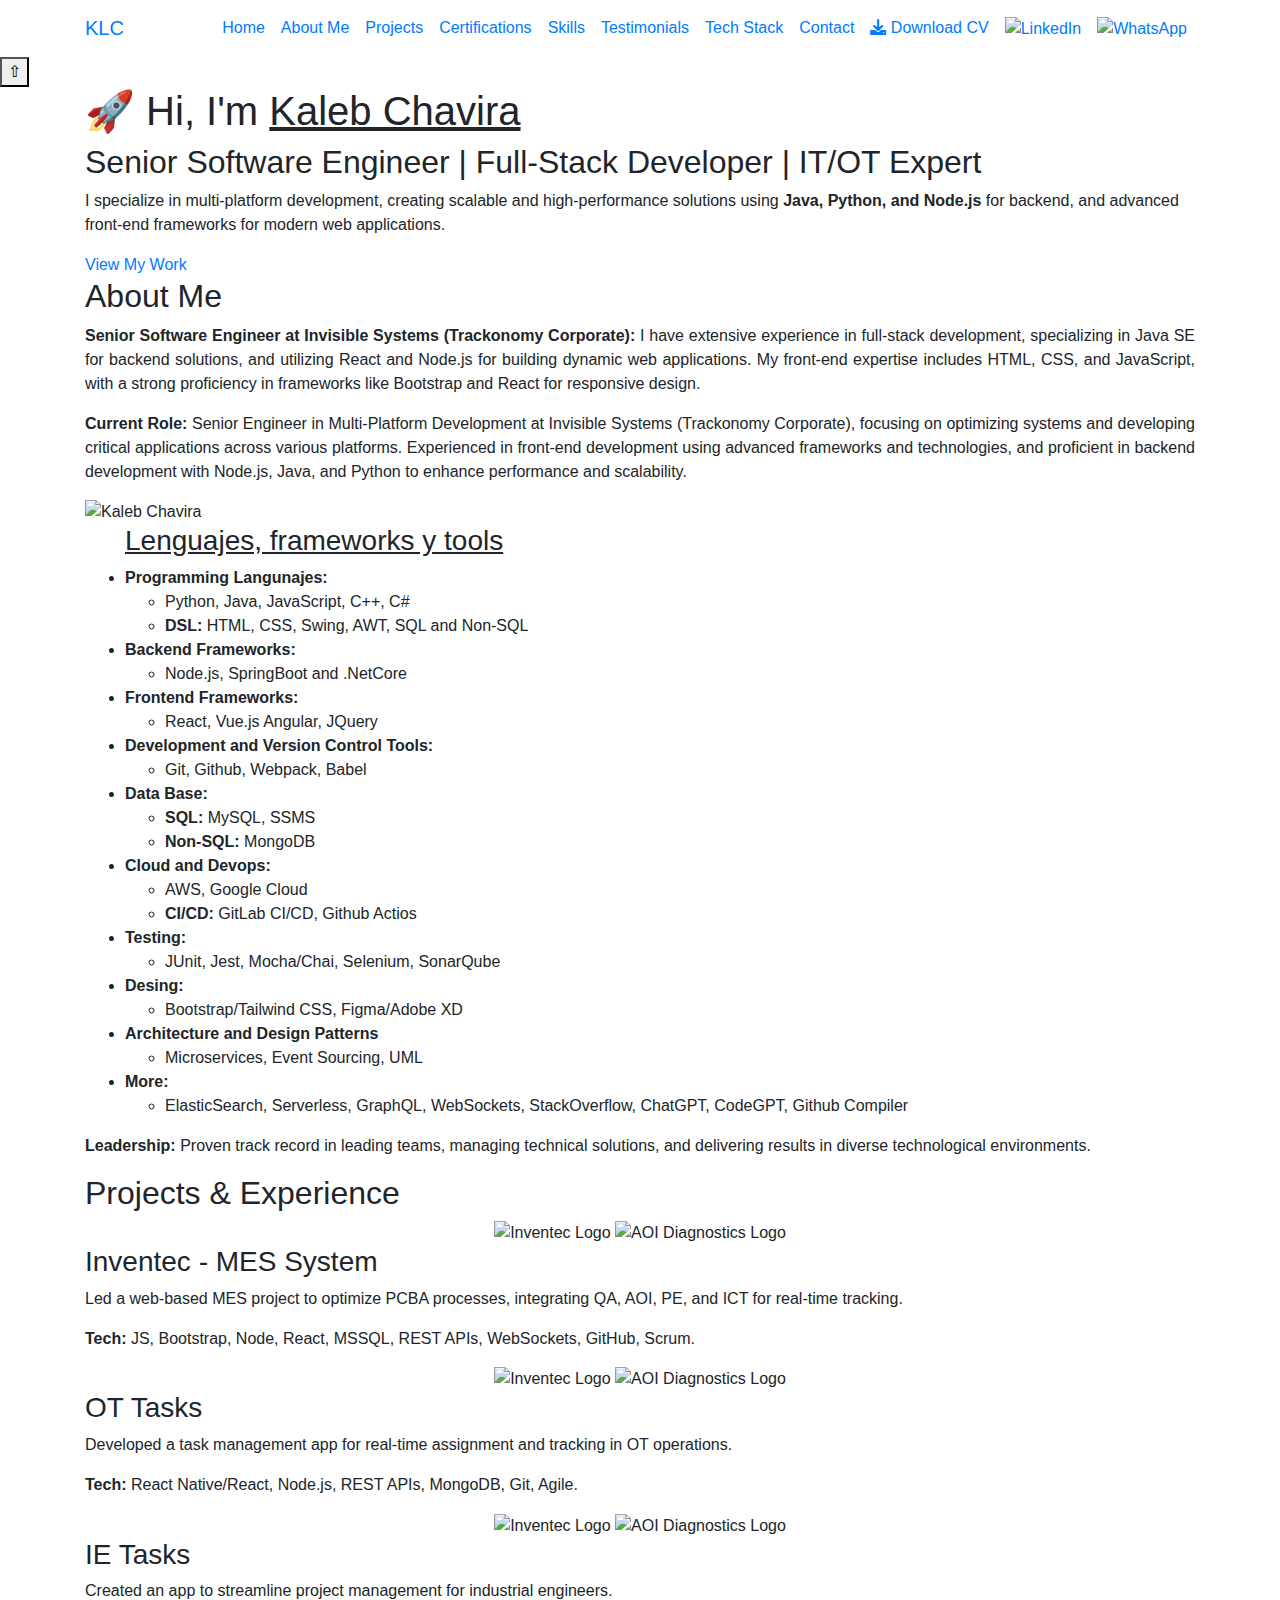
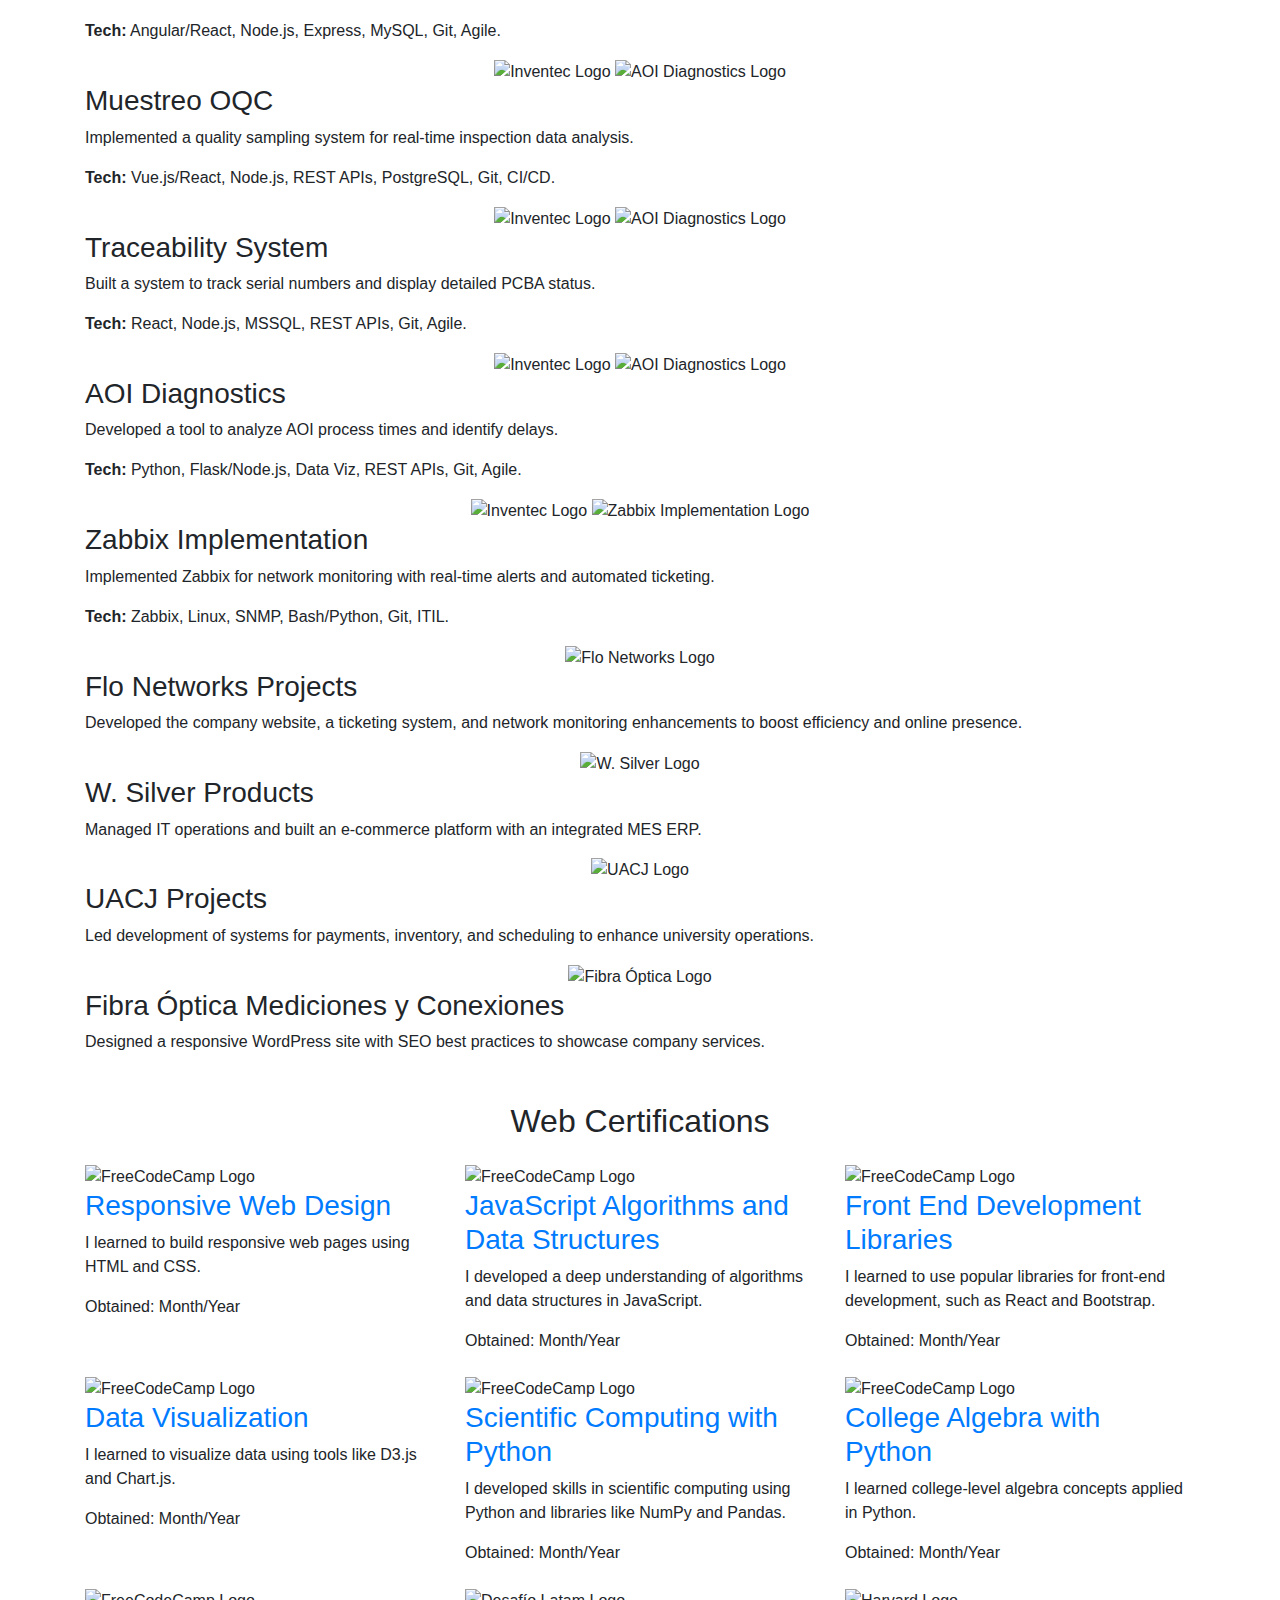
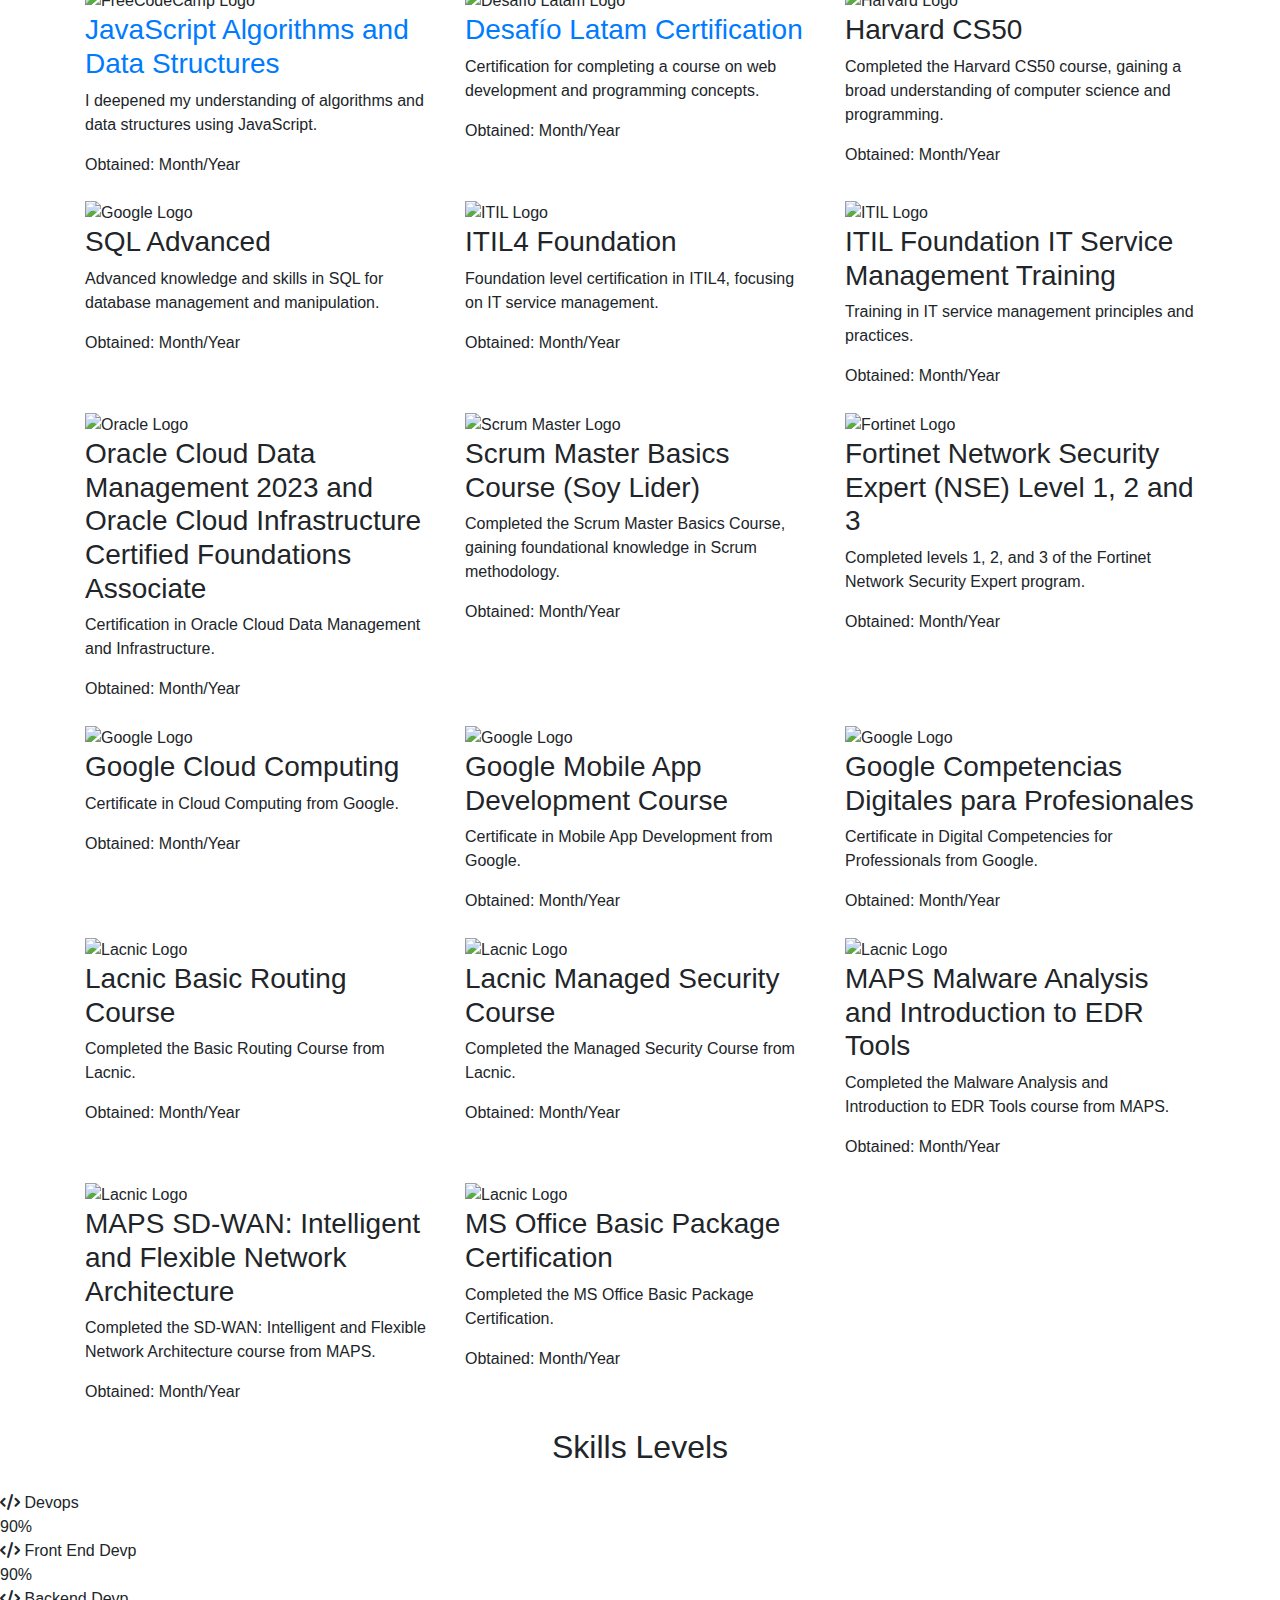
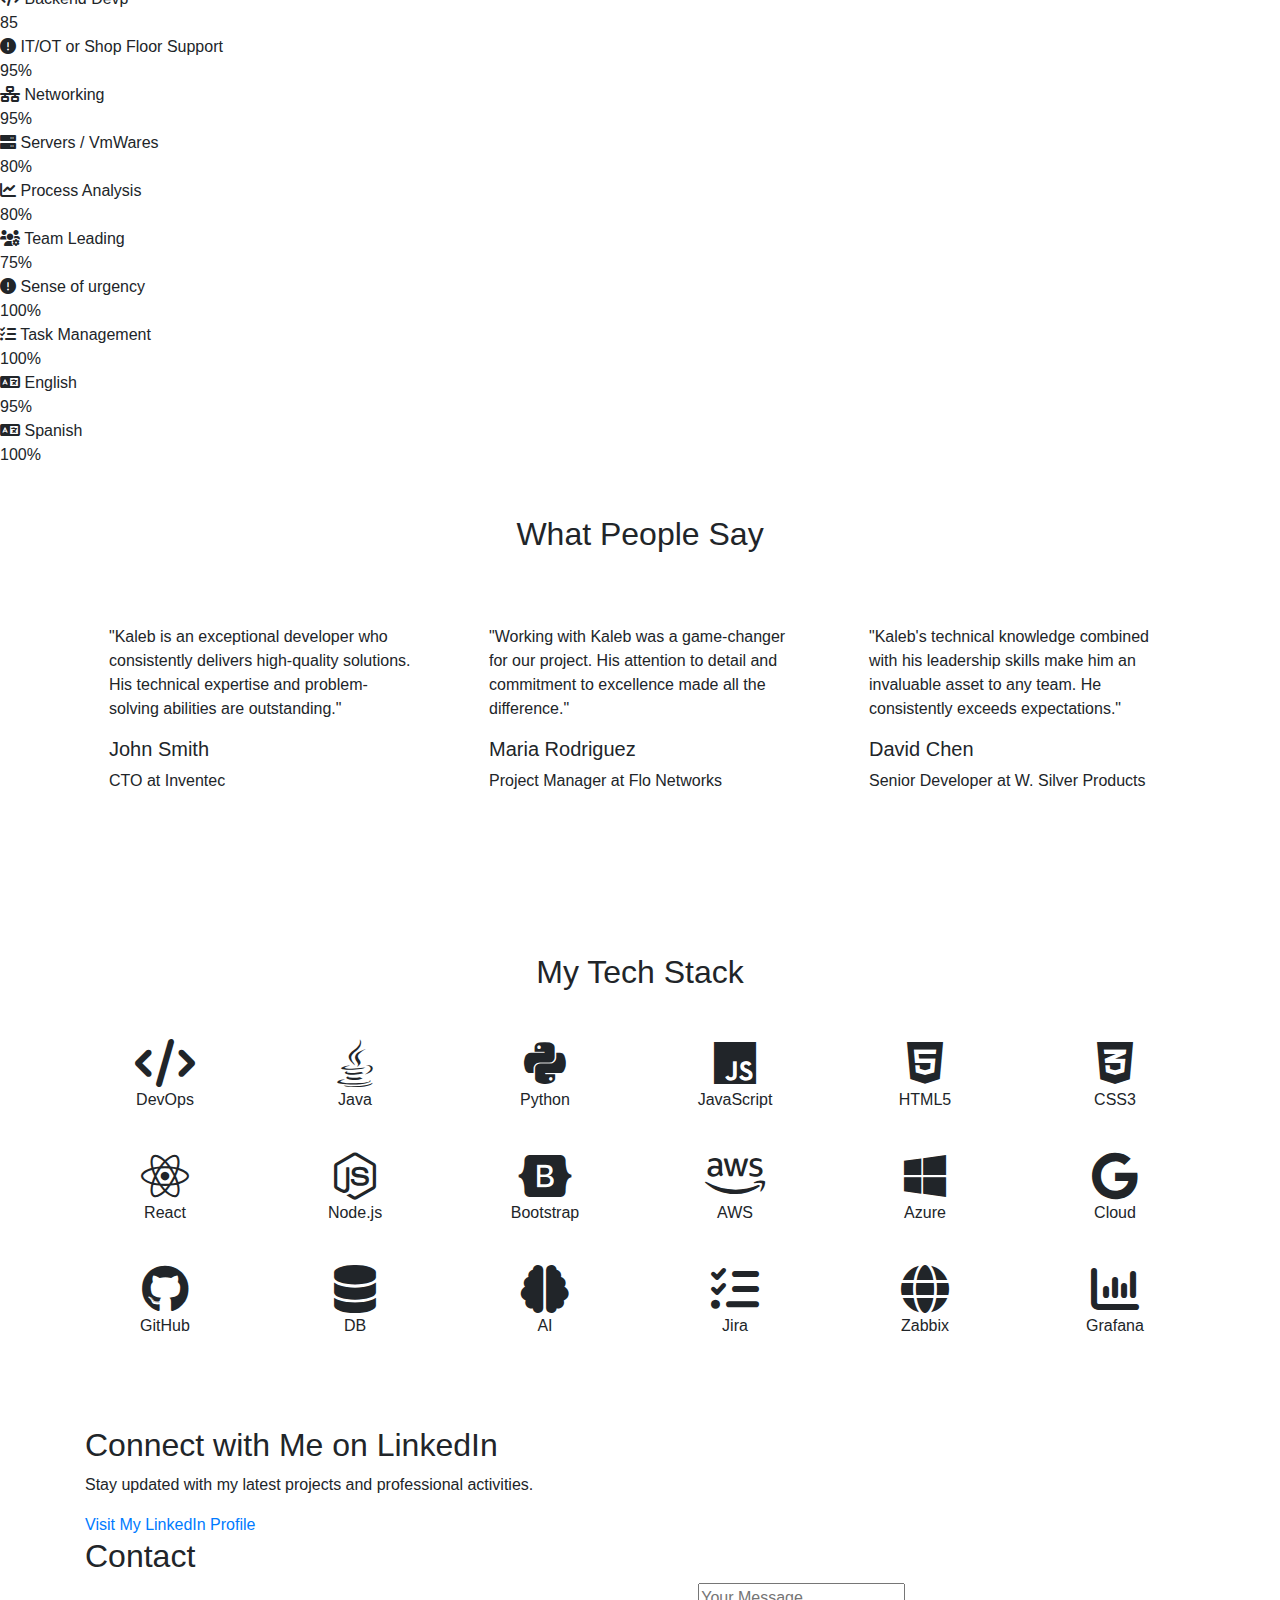
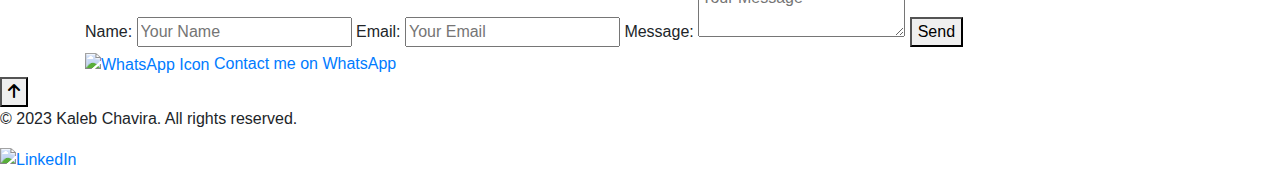
==== index.html @ fd9dec64 "Create index.html" ====
<!DOCTYPE html>
<html lang="en">

<head>
    <link rel="stylesheet" href="https://stackpath.bootstrapcdn.com/bootstrap/4.5.2/css/bootstrap.min.css">
    <meta charset="UTF-8">
    <meta name="viewport" content="width=device-width, initial-scale=1.0">
    <meta name="description" content="Portfolio of Kaleb Chavira, a full-stack developer and IT/OT expert.">
    <meta name="keywords" content="Kaleb Chavira, full-stack developer, IT, OT, software engineering, portfolio, web development, Java, React, Node.js, HTML, CSS, JavaScript">
    <meta name="author" content="Kaleb Chavira">
    <meta property="og:title" content="Kaleb Chavira Portfolio">
    <meta property="og:description" content="Explore the portfolio of Kaleb Chavira, a skilled full-stack developer and IT/OT expert.">
    <meta property="og:image" content="https://github.com/kaleb75/Portafolio-KLC/blob/main/Images/unnamed.jpg?raw=true">
    <meta property="og:url" content="https://kaleb75.github.io/Portafolio-KLC/">
    <meta name="twitter:card" content="summary_large_image">
    <title>Kaleb Chavira Portfolio</title>
    <link rel="stylesheet" href="styles.css">
    <meta name="viewport" content="width=device-width, initial-scale=1.0">
    <link rel="stylesheet" href="https://cdnjs.cloudflare.com/ajax/libs/font-awesome/6.0.0-beta3/css/all.min.css">
</head>
<body>
<header>
    <nav aria-label="Main Navigation" class="navbar navbar-expand-lg">
        <div class="container">
            <!-- Logo o Nombre -->
            <a href="#home" class="navbar-brand">KLC</a>
            <!-- Botón hamburguesa para móviles -->
            <button class="navbar-toggler" type="button" data-toggle="collapse" data-target="#navbarNav" aria-controls="navbarNav" aria-expanded="false" aria-label="Toggle navigation">
                <i class="fas fa-bars"></i>
            </button>

            <!-- Menú de navegación -->
            <div class="collapse navbar-collapse" id="navbarNav">
                <ul class="navbar-nav ml-auto">
                    <li class="nav-item">
                        <a class="nav-link" href="#home">Home</a>
                    </li>
                    <li class="nav-item">
                        <a class="nav-link" href="#about">About Me</a>
                    </li>
                    <li class="nav-item">
                        <a class="nav-link" href="#projects">Projects</a>
                    </li>
                    <li class="nav-item">
                        <a class="nav-link" href="#certifications">Certifications</a>
                    </li>
                    <li class="nav-item">
                        <a class="nav-link" href="#skills">Skills</a>
                    </li>
                    <li class="nav-item">
                        <a class="nav-link" href="#testimonials">Testimonials</a>
                    </li>
                    <li class="nav-item">
                        <a class="nav-link" href="#tech-stack">Tech Stack</a>
                    </li>
                    <li class="nav-item">
                        <a class="nav-link" href="#contact">Contact</a>
                    </li>
                    <li class="nav-item">
                        <a class="nav-link cv-button" href="Resumen/Kaleb_Chavira_Resume.pdf" download>
                            <i class="fas fa-download"></i> Download CV
                        </a>
                    </li>
                    <li class="nav-item social-icons">
                        <a href="https://www.linkedin.com/in/joaquin-kaleb-chavira-gonzalez-a167a0219/" 
                           class="nav-link social-icon" 
                           target="_blank" 
                           rel="noopener">
                            <img src="https://cdn-icons-png.flaticon.com/512/174/174857.png" 
                                 alt="LinkedIn"
                                 style="height: 24px; width: auto;">
                        </a>
                    </li>
                    <li class="nav-item social-icons">
                        <a href="https://wa.me/526567059662" 
                           class="nav-link social-icon" 
                           target="_blank" 
                           rel="noopener">
                            <img src="https://upload.wikimedia.org/wikipedia/commons/thumb/6/6b/WhatsApp.svg/2044px-WhatsApp.svg.png" 
                                 alt="WhatsApp"
                                 style="height: 24px; width: auto;">
                        </a>
                    </li>
                </ul>
            </div>
        </div>
    </nav>
</header>
    <button id="scrollToTopBtn" title="Go to top">&#8679;</button>

    <section id="home">
        <div class="container">
            <h1 class="fade-in">🚀 Hi, I'm <u><span class="highlight">Kaleb Chavira</span></u></h1>
            <h2 class="fade-in delay">Senior Software Engineer | Full-Stack Developer | IT/OT Expert</h2>
            <p class="fade-in delay-2">I specialize in multi-platform development, creating scalable and high-performance solutions using <strong>Java, Python, and Node.js</strong> for backend, and advanced front-end frameworks for modern web applications.</p>
            <a href="#projects" class="cta-button fade-in delay-3">View My Work</a>
        </div>
    </section>

    <section id="about">
        
        <div class="container">
            <h2>About Me</h2>
            <div class="about-content">
                <p style="text-align: justify;"><strong>Senior Software Engineer at Invisible Systems (Trackonomy Corporate):</strong> I have extensive experience in full-stack development, specializing in Java SE for backend solutions, and utilizing React and Node.js for building dynamic web applications. My front-end expertise includes HTML, CSS, and JavaScript, with a strong proficiency in frameworks like Bootstrap and React for responsive design.</p>
                <p style="text-align: justify;"><strong>Current Role:</strong> Senior Engineer in Multi-Platform Development at Invisible Systems (Trackonomy Corporate), focusing on optimizing systems and developing critical applications across various platforms. Experienced in front-end development using advanced frameworks and technologies, and proficient in backend development with Node.js, Java, and Python to enhance performance and scalability.</p>
                <img src="https://github.com/kaleb75/Portafolio-KLC/blob/main/Images/unnamed.jpg?raw=true" alt="Kaleb Chavira" class="profile-pic">
                
                <div class="about-text">
                    
                    <ul>
                        <h3><u>Lenguajes, frameworks y tools</u></h3>
                        <li><strong>Programming Langunajes:</strong>
                        <ul>
                            <li>Python, Java, JavaScript, C++, C#</li>
                            <li><strong>DSL: </strong> HTML, CSS, Swing, AWT, SQL and Non-SQL</li>
                        </ul>

                        <li><strong>Backend Frameworks:</strong>
                        <ul>
                            <li>Node.js, SpringBoot and .NetCore</li>
                        </ul>

                        <li><strong>Frontend Frameworks:</strong>
                        <ul>
                            <li>React, Vue.js Angular, JQuery</li>
                        </ul>

                        <li><strong>Development and Version Control Tools:</strong>
                        <ul>
                            <li>Git, Github, Webpack, Babel</li>
                        </ul>

                        <li><strong>Data Base:</strong>
                        <ul>
                            <li><Strong>SQL: </Strong>MySQL, SSMS</li>
                            <li><Strong>Non-SQL: </Strong>MongoDB</li>
                        </ul>

                        <li><strong>Cloud and Devops:</strong>
                        <ul>
                            <li>AWS, Google Cloud</li>
                            <li><strong>CI/CD: </strong>GitLab CI/CD, Github Actios</li>
                        </ul>
                        
                        <li><strong>Testing:</strong>
                        <ul>
                            <li>JUnit, Jest, Mocha/Chai, Selenium, SonarQube</li>
                        </ul>

                        <li><strong>Desing:</strong>
                        <ul>
                            <li>Bootstrap/Tailwind CSS, Figma/Adobe XD</li>
                        </ul>
                        
                        <li><strong>Architecture and Design Patterns</strong>
                        <ul>
                            <li>Microservices, Event Sourcing, UML</li>
                        </ul>

                        <li><strong>More:</strong>
                        <ul>
                            <li>ElasticSearch, Serverless, GraphQL, WebSockets, StackOverflow, ChatGPT, CodeGPT, Github Compiler</li>
                        </ul>
                    </ul>
                    
                    <p><strong>Leadership:</strong> Proven track record in leading teams, managing technical solutions, and delivering results in diverse technological environments.</p>
                </div>
            </div>
        </div>
    </section>

    <section id="projects">
        <div class="container">
          <h2>Projects & Experience</h2>
          
          <!-- Inventec -->
          <div class="project">
            <center>
                <img src="https://www.cdnlogo.com/logos/i/63/inventec.svg" alt="Inventec Logo" style="width:150px; height:auto;">
                <img src="https://eziil.com/wp-content/uploads/2024/02/MES-meaning.jpeg" alt="AOI Diagnostics Logo" style="width:150px; height:auto;">
            </center>
            <h3>Inventec - MES System</h3>
            <p>
              Led a web-based MES project to optimize PCBA processes, integrating QA, AOI, PE, and ICT for real-time tracking.
            </p>
            <p><strong>Tech:</strong> JS, Bootstrap, Node, React, MSSQL, REST APIs, WebSockets, GitHub, Scrum.</p>
          </div>
          
          <!-- OT Tasks -->
          <div class="project">
            <center>
                <img src="https://www.cdnlogo.com/logos/i/63/inventec.svg" alt="Inventec Logo" style="width:150px; height:auto;">
                <img src="https://www.cisco.com/c/dam/en/us/solutions/collateral/industries/manufacturing/itot-convergence-wp.docx/_jcr_content/renditions/itot-convergence-wp_0.png" alt="AOI Diagnostics Logo" style="width:150px; height:auto;">
            </center>
            <h3>OT Tasks</h3>
            <p>
              Developed a task management app for real-time assignment and tracking in OT operations.
            </p>
            <p><strong>Tech:</strong> React Native/React, Node.js, REST APIs, MongoDB, Git, Agile.</p>
          </div>
          
          <!-- IE Tasks -->
          <div class="project">
            <center>
                <img src="https://www.cdnlogo.com/logos/i/63/inventec.svg" alt="Inventec Logo" style="width:150px; height:auto;">
                <img src="https://cdn-icons-png.flaticon.com/512/9346/9346242.png" alt="AOI Diagnostics Logo" style="width:150px; height:auto;">
            </center>
            <h3>IE Tasks</h3>
            <p>
              Created an app to streamline project management for industrial engineers.
            </p>
            <p><strong>Tech:</strong> Angular/React, Node.js, Express, MySQL, Git, Agile.</p>
          </div>
          
          <!-- Muestreo OQC -->
          <div class="project">
            <center>
                <img src="https://www.cdnlogo.com/logos/i/63/inventec.svg" alt="Inventec Logo" style="width:150px; height:auto;">
                <img src="https://imagedelivery.net/WWB_1xpr0hQZ8HyAj4j9Mg/9582f704-1254-4313-4624-a9c9942eb400/thumb" alt="AOI Diagnostics Logo" style="width:150px; height:auto;">
            </center>
            <h3>Muestreo OQC</h3>
            <p>
              Implemented a quality sampling system for real-time inspection data analysis.
            </p>
            <p><strong>Tech:</strong> Vue.js/React, Node.js, REST APIs, PostgreSQL, Git, CI/CD.</p>
          </div>
          
          <!-- Traceability System -->
          <div class="project">
            <center>
                <img src="https://www.cdnlogo.com/logos/i/63/inventec.svg" alt="Inventec Logo" style="width:150px; height:auto;">
              <img src="https://cdn.freelogovectors.net/wp-content/uploads/2018/07/grafana-logo.png" alt="AOI Diagnostics Logo" style="width:150px; height:auto;">
            </center>
            <h3>Traceability System</h3>
            <p>
              Built a system to track serial numbers and display detailed PCBA status.
            </p>
            <p><strong>Tech:</strong> React, Node.js, MSSQL, REST APIs, Git, Agile.</p>
          </div>
          
          <!-- AOI Diagnostics -->
          <div class="project">
            <center>
                <img src="https://www.cdnlogo.com/logos/i/63/inventec.svg" alt="Inventec Logo" style="width:150px; height:auto;">
              <img src="https://www.shutterstock.com/image-vector/aoi-creative-logo-icon-design-600nw-2420625095.jpg" alt="AOI Diagnostics Logo" style="width:150px; height:auto;">
            </center>
            <h3>AOI Diagnostics</h3>
            <p>
              Developed a tool to analyze AOI process times and identify delays.
            </p>
            <p><strong>Tech:</strong> Python, Flask/Node.js, Data Viz, REST APIs, Git, Agile.</p>
          </div>
          
          <!-- Zabbix Implementation -->
          <div class="project">
            <center>
                <img src="https://www.cdnlogo.com/logos/i/63/inventec.svg" alt="Inventec Logo" style="width:150px; height:auto;">
              <img src="https://upload.wikimedia.org/wikipedia/commons/6/6f/Zabbix_logo.svg" alt="Zabbix Implementation Logo" style="width:150px; height:auto;">
            </center>
            <h3>Zabbix Implementation</h3>
            <p>
              Implemented Zabbix for network monitoring with real-time alerts and automated ticketing.
            </p>
            <p><strong>Tech:</strong> Zabbix, Linux, SNMP, Bash/Python, Git, ITIL.</p>
          </div>
          
          <!-- Flo Networks -->
          <div class="project">
            <center>
              <img src="https://flo.net/wp-content/uploads/2022/02/flo-networks.webp" alt="Flo Networks Logo" style="width:150px; height:auto;">
            </center>
            <h3>Flo Networks Projects</h3>
            <p>
              Developed the company website, a ticketing system, and network monitoring enhancements to boost efficiency and online presence.
            </p>
          </div>
          
          <!-- W. Silver Products -->
          <div class="project">
            <center>
              <img src="https://wsilverproducts.com/cdn/shop/files/WSP_Logos_2022-16_v2.png?v=1712694363&width=3200" alt="W. Silver Logo" style="width:150px; height:auto;">
            </center>
            <h3>W. Silver Products</h3>
            <p>
              Managed IT operations and built an e-commerce platform with an integrated MES ERP.
            </p>
          </div>
          
          <!-- UACJ Projects -->
          <div class="project">
            <center>
              <img src="https://www.uacj.mx/acerca_de/Imagen-Institucional-UACJ_files/firma%20institucional%20uacj-horizontal-%202015-color-sin%20fondo.png" alt="UACJ Logo" style="width:150px; height:auto;">
            </center>
            <h3>UACJ Projects</h3>
            <p>
              Led development of systems for payments, inventory, and scheduling to enhance university operations.
            </p>
          </div>
          
          <!-- Fibra Óptica -->
          <div class="project">
            <center>
              <img src="https://img.lovepik.com/free-png/20220127/lovepik-3d-fiber-png-image_401893483_wh1200.png" alt="Fibra Óptica Logo" style="width:150px; height:auto;">
            </center>
            <h3>Fibra Óptica Mediciones y Conexiones</h3>
            <p>
              Designed a responsive WordPress site with SEO best practices to showcase company services.
            </p>
          </div>
          
        </div>
      </section>
      
    <section id="certifications" class="container mt-5">
        <h2 class="text-center mb-4">Web Certifications</h2>
        <div class="row">
            <div class="col-md-4">
                <div class="certification mb-4">
                    <img src="https://upload.wikimedia.org/wikipedia/commons/f/fa/FreeCodeCamp_logo.svg" alt="FreeCodeCamp Logo" class="cert-logo">
                    <h3>
                        <a href="https://www.freecodecamp.org/certification/fcc7dffa92c-473d-4d34-93a2-1419b1333fca/responsive-web-design" target="_blank">
                            Responsive Web Design
                        </a>
                    </h3>
                    <p>I learned to build responsive web pages using HTML and CSS.</p>
                    <span>Obtained: Month/Year</span>
                </div>
            </div>
            <div class="col-md-4">
                <div class="certification mb-4">
                    <img src="https://upload.wikimedia.org/wikipedia/commons/f/fa/FreeCodeCamp_logo.svg" alt="FreeCodeCamp Logo" class="cert-logo">
                    <h3>
                        <a href="https://www.freecodecamp.org/certification/fcc7dffa92c-473d-4d34-93a2-1419b1333fca/javascript-algorithms-and-data-structures-v8" target="_blank">
                            JavaScript Algorithms and Data Structures
                        </a>
                    </h3>
                    <p>I developed a deep understanding of algorithms and data structures in JavaScript.</p>
                    <span>Obtained: Month/Year</span>
                </div>
            </div>
            <div class="col-md-4">
                <div class="certification mb-4">
                    <img src="https://upload.wikimedia.org/wikipedia/commons/f/fa/FreeCodeCamp_logo.svg" alt="FreeCodeCamp Logo" class="cert-logo">
                    <h3>
                        <a href="https://www.freecodecamp.org/certification/fcc7dffa92c-473d-4d34-93a2-1419b1333fca/front-end-development-libraries" target="_blank">
                            Front End Development Libraries
                        </a>
                    </h3>
                    <p>I learned to use popular libraries for front-end development, such as React and Bootstrap.</p>
                    <span>Obtained: Month/Year</span>
                </div>
            </div>
            <div class="col-md-4">
                <div class="certification mb-4">
                    <img src="https://upload.wikimedia.org/wikipedia/commons/f/fa/FreeCodeCamp_logo.svg" alt="FreeCodeCamp Logo" class="cert-logo">
                    <h3>
                        <a href="https://www.freecodecamp.org/certification/fcc7dffa92c-473d-4d34-93a2-1419b1333fca/data-visualization" target="_blank">
                            Data Visualization
                        </a>
                    </h3>
                    <p>I learned to visualize data using tools like D3.js and Chart.js.</p>
                    <span>Obtained: Month/Year</span>
                </div>
            </div>
            <div class="col-md-4">
                <div class="certification mb-4">
                    <img src="https://upload.wikimedia.org/wikipedia/commons/f/fa/FreeCodeCamp_logo.svg" alt="FreeCodeCamp Logo" class="cert-logo">
                    <h3>
                        <a href="https://www.freecodecamp.org/certification/fcc7dffa92c-473d-4d34-93a2-1419b1333fca/scientific-computing-with-python-v7" target="_blank">
                            Scientific Computing with Python
                        </a>
                    </h3>
                    <p>I developed skills in scientific computing using Python and libraries like NumPy and Pandas.</p>
                    <span>Obtained: Month/Year</span>
                </div>
            </div>
            <div class="col-md-4">
                <div class="certification mb-4">
                    <img src="https://upload.wikimedia.org/wikipedia/commons/f/fa/FreeCodeCamp_logo.svg" alt="FreeCodeCamp Logo" class="cert-logo">
                    <h3>
                        <a href="https://www.freecodecamp.org/certification/fcc7dffa92c-473d-4d34-93a2-1419b1333fca/college-algebra-with-python-v8" target="_blank">
                            College Algebra with Python
                        </a>
                    </h3>
                    <p>I learned college-level algebra concepts applied in Python.</p>
                    <span>Obtained: Month/Year</span>
                </div>
            </div>
            <div class="col-md-4">
                <div class="certification mb-4">
                    <img src="https://upload.wikimedia.org/wikipedia/commons/f/fa/FreeCodeCamp_logo.svg" alt="FreeCodeCamp Logo" class="cert-logo">
                    <h3>
                        <a href="https://www.freecodecamp.org/certification/fcc7dffa92c-473d-4d34-93a2-1419b1333fca/javascript-algorithms-and-data-structures" target="_blank">
                            JavaScript Algorithms and Data Structures
                        </a>
                    </h3>
                    <p>I deepened my understanding of algorithms and data structures using JavaScript.</p>
                    <span>Obtained: Month/Year</span>
                </div>
            </div>
            <div class="col-md-4">
                <div class="certification mb-4">
                    <img src="https://desafiolatam.com/assets/images/hireline/hireline_logo_adl.png" alt="Desafío Latam Logo" class="cert-logo">
                    <h3>
                        <a href="https://cursos.desafiolatam.com/certificates/12surlny83" target="_blank">
                            Desafío Latam Certification
                        </a>
                    </h3>
                    <p>Certification for completing a course on web development and programming concepts.</p>
                    <span>Obtained: Month/Year</span>
                </div>
            </div>
            <!-- New Certifications -->
            <div class="col-md-4">
                <div class="certification mb-4">
                    <img src="https://upload.wikimedia.org/wikipedia/commons/2/25/Harvard_University_shield.png" alt="Harvard Logo" class="cert-logo">
                    <h3>Harvard CS50</h3>
                    <p>Completed the Harvard CS50 course, gaining a broad understanding of computer science and programming.</p>
                    <span>Obtained: Month/Year</span>
                </div>
            </div>
            <div class="col-md-4">
                <div class="certification mb-4">
                    <img src="https://upload.wikimedia.org/wikipedia/commons/thumb/2/2f/Google_2015_logo.svg/2560px-Google_2015_logo.svg.png" alt="Google Logo" class="cert-logo">
                    <h3>SQL Advanced</h3>
                    <p>Advanced knowledge and skills in SQL for database management and manipulation.</p>
                    <span>Obtained: Month/Year</span>
                </div>
            </div>
            <div class="col-md-4">
                <div class="certification mb-4">
                    <img src="https://valueinsights.ch/wp-content/uploads/2019/06/ITIL%C2%AE-4-Foundation-CPD-200x200.png" alt="ITIL Logo" class="cert-logo">
                    <h3>ITIL4 Foundation</h3>
                    <p>Foundation level certification in ITIL4, focusing on IT service management.</p>
                    <span>Obtained: Month/Year</span>
                </div>
            </div>
            <div class="col-md-4">
                <div class="certification mb-4">
                    <img src="https://valueinsights.ch/wp-content/uploads/2019/06/ITIL%C2%AE-4-Foundation-CPD-200x200.png" alt="ITIL Logo" class="cert-logo">
                    <h3>ITIL Foundation IT Service Management Training</h3>
                    <p>Training in IT service management principles and practices.</p>
                    <span>Obtained: Month/Year</span>
                </div>
            </div>
            <div class="col-md-4">
                <div class="certification mb-4">
                    <img src="https://logos-world.net/wp-content/uploads/2020/09/Oracle-Logo.png" alt="Oracle Logo" class="cert-logo">
                    <h3>Oracle Cloud Data Management 2023 and Oracle Cloud Infrastructure Certified Foundations Associate</h3>
                    <p>Certification in Oracle Cloud Data Management and Infrastructure.</p>
                    <span>Obtained: Month/Year</span>
                </div>
            </div>
            <div class="col-md-4">
                <div class="certification mb-4">
                    <img src="https://lithespeed.com/wp-content/uploads/2021/05/CSM_Logo_626_561_Clear.png" alt="Scrum Master Logo" class="cert-logo">
                    <h3>Scrum Master Basics Course (Soy Lider)</h3>
                    <p>Completed the Scrum Master Basics Course, gaining foundational knowledge in Scrum methodology.</p>
                    <span>Obtained: Month/Year</span>
                </div>
            </div>
            <div class="col-md-4">
                <div class="certification mb-4">
                    <img src="https://w7.pngwing.com/pngs/732/418/png-transparent-fortinet-fortigate-100d-fortinet-fg-30d-bdl-950-12-h-w-plus-24x7-fc-and-fg-utm-bdl-1-year-firewall-firewall-icon-computer-network-text-logo.png" alt="Fortinet Logo" class="cert-logo">
                    <h3>Fortinet Network Security Expert (NSE) Level 1, 2 and 3</h3>
                    <p>Completed levels 1, 2, and 3 of the Fortinet Network Security Expert program.</p>
                    <span>Obtained: Month/Year</span>
                </div>
            </div>
            <div class="col-md-4">
                <div class="certification mb-4">
                    <img src="https://upload.wikimedia.org/wikipedia/commons/thumb/2/2f/Google_2015_logo.svg/2560px-Google_2015_logo.svg.png" alt="Google Logo" class="cert-logo">
                    <h3>Google Cloud Computing</h3>
                    <p>Certificate in Cloud Computing from Google.</p>
                    <span>Obtained: Month/Year</span>
                </div>
            </div>
            <div class="col-md-4">
                <div class="certification mb-4">
                    <img src="https://upload.wikimedia.org/wikipedia/commons/thumb/2/2f/Google_2015_logo.svg/2560px-Google_2015_logo.svg.png" alt="Google Logo" class="cert-logo">
                    <h3>Google Mobile App Development Course</h3>
                    <p>Certificate in Mobile App Development from Google.</p>
                    <span>Obtained: Month/Year</span>
                </div>
            </div>
            <div class="col-md-4">
                <div class="certification mb-4">
                    <img src="https://upload.wikimedia.org/wikipedia/commons/thumb/2/2f/Google_2015_logo.svg/2560px-Google_2015_logo.svg.png" alt="Google Logo" class="cert-logo">
                    <h3>Google Competencias Digitales para Profesionales</h3>
                    <p>Certificate in Digital Competencies for Professionals from Google.</p>
                    <span>Obtained: Month/Year</span>
                </div>
            </div>
            <div class="col-md-4">
                <div class="certification mb-4">
                    <img src="https://upload.wikimedia.org/wikipedia/commons/thumb/c/c3/Logo_-_LACNIC.svg/1200px-Logo_-_LACNIC.svg.png" alt="Lacnic Logo" class="cert-logo">
                    <h3>Lacnic Basic Routing Course</h3>
                    <p>Completed the Basic Routing Course from Lacnic.</p>
                    <span>Obtained: Month/Year</span>
                </div>
            </div>
            <div class="col-md-4">
                <div class="certification mb-4">
                    <img src="https://upload.wikimedia.org/wikipedia/commons/thumb/c/c3/Logo_-_LACNIC.svg/1200px-Logo_-_LACNIC.svg.png" alt="Lacnic Logo" class="cert-logo">
                    <h3>Lacnic Managed Security Course</h3>
                    <p>Completed the Managed Security Course from Lacnic.</p>
                    <span>Obtained: Month/Year</span>
                </div>
            </div>
            <div class="col-md-4">
                <div class="certification mb-4">
                    <img src="https://upload.wikimedia.org/wikipedia/commons/thumb/c/c3/Logo_-_LACNIC.svg/1200px-Logo_-_LACNIC.svg.png" alt="Lacnic Logo" class="cert-logo">
                    <h3>MAPS Malware Analysis and Introduction to EDR Tools</h3>
                    <p>Completed the Malware Analysis and Introduction to EDR Tools course from MAPS.</p>
                    <span>Obtained: Month/Year</span>
                </div>
            </div>
            <div class="col-md-4">
                <div class="certification mb-4">
                    <img src="https://upload.wikimedia.org/wikipedia/commons/thumb/c/c3/Logo_-_LACNIC.svg/1200px-Logo_-_LACNIC.svg.png" alt="Lacnic Logo" class="cert-logo">
                    <h3>MAPS SD-WAN: Intelligent and Flexible Network Architecture</h3>
                    <p>Completed the SD-WAN: Intelligent and Flexible Network Architecture course from MAPS.</p>
                    <span>Obtained: Month/Year</span>
                </div>
            </div>
            <div class="col-md-4">
                <div class="certification mb-4">
                    <img src="https://upload.wikimedia.org/wikipedia/commons/thumb/c/c3/Logo_-_LACNIC.svg/1200px-Logo_-_LACNIC.svg.png" alt="Lacnic Logo" class="cert-logo">
                    <h3>MS Office Basic Package Certification</h3>
                    <p>Completed the MS Office Basic Package Certification.</p>
                    <span>Obtained: Month/Year</span>
                </div>
            </div>
        </div>
    </section>

    <section id="skills">
        <h2 class="text-center mb-4">Skills Levels</h2>
        <div class="skill">
            <i class="fas fa-code"></i>
            <span>Devops</span>
            <div class="progress-bar">
                <div class="progress-fill" style="width: 90%;"></div>
            </div>
            <span class="skill-level">90%</span>
        </div>
        <div class="skill">
            <i class="fas fa-code"></i>
            <span>Front End Devp</span>
            <div class="progress-bar">
                <div class="progress-fill" style="width: 90%;"></div>
            </div>
            <span class="skill-level">90%</span>
        </div>
        <div class="skill">
            <i class="fas fa-code"></i>
            <span>Backend Devp</span>
            <div class="progress-bar">
                <div class="progress-fill" style="width: 85%;"></div>
            </div>
            <span class="skill-level">85</span>
        </div>
        <div class="skill">
            <i class="fas fa-exclamation-circle"></i>
            <span>IT/OT or Shop Floor Support</span>
            <div class="progress-bar">
                <div class="progress-fill" style="width: 95%;"></div>
            </div>
            <span class="skill-level">95%</span>
        </div>
        <div class="skill">
            <i class="fas fa-network-wired"></i>
            <span>Networking</span>
            <div class="progress-bar">
                <div class="progress-fill" style="width: 95%;"></div>
            </div>
            <span class="skill-level">95%</span>
        </div>
        <div class="skill">
            <i class="fas fa-server"></i>
            <span>Servers / VmWares</span>
            <div class="progress-bar">
                <div class="progress-fill" style="width: 80%;"></div>
            </div>
            <span class="skill-level">80%</span>
        </div>
        <div class="skill">
            <i class="fas fa-chart-line"></i>
            <span>Process Analysis</span>
            <div class="progress-bar">
                <div class="progress-fill" style="width: 80%;"></div>
            </div>
            <span class="skill-level">80%</span>
        </div>
        <div class="skill">
            <i class="fas fa-users-cog"></i>
            <span>Team Leading</span>
            <div class="progress-bar">
                <div class="progress-fill" style="width: 75%;"></div>
            </div>
            <span class="skill-level">75%</span>
        </div>
        <div class="skill">
            <i class="fas fa-exclamation-circle"></i>
            <span>Sense of urgency</span>
            <div class="progress-bar">
                <div class="progress-fill" style="width: 100%;"></div>
            </div>
            <span class="skill-level">100%</span>
        </div>
        <div class="skill">
            <i class="fas fa-tasks"></i>
            <span>Task Management</span>
            <div class="progress-bar">
                <div class="progress-fill" style="width: 100%;"></div>
            </div>
            <span class="skill-level">100%</span>
        </div>
        <div class="skill">
            <i class="fas fa-language"></i>
            <span>English</span>
            <div class="progress-bar">
                <div class="progress-fill" style="width: 95%;"></div>
            </div>
            <span class="skill-level">95%</span>
        </div>
        <div class="skill">
            <i class="fas fa-language"></i>
            <span>Spanish</span>
            <div class="progress-bar">
                <div class="progress-fill" style="width: 100%;"></div>
            </div>
            <span class="skill-level">100%</span>
        </div>
    </section>

    <section id="testimonials" class="py-5">
    <div class="container">
        <h2 class="text-center mb-5">What People Say</h2>
        <div class="row">
            <div class="col-md-4 mb-4">
                <div class="testimonial p-4">
                    <div class="testimonial-content">
                        <p class="mb-3">"Kaleb is an exceptional developer who consistently delivers high-quality solutions. His technical expertise and problem-solving abilities are outstanding."</p>
                        <div class="testimonial-author">
                            <h5>John Smith</h5>
                            <p>CTO at Inventec</p>
                        </div>
                    </div>
                </div>
            </div>
            <div class="col-md-4 mb-4">
                <div class="testimonial p-4">
                    <div class="testimonial-content">
                        <p class="mb-3">"Working with Kaleb was a game-changer for our project. His attention to detail and commitment to excellence made all the difference."</p>
                        <div class="testimonial-author">
                            <h5>Maria Rodriguez</h5>
                            <p>Project Manager at Flo Networks</p>
                        </div>
                    </div>
                </div>
            </div>
            <div class="col-md-4 mb-4">
                <div class="testimonial p-4">
                    <div class="testimonial-content">
                        <p class="mb-3">"Kaleb's technical knowledge combined with his leadership skills make him an invaluable asset to any team. He consistently exceeds expectations."</p>
                        <div class="testimonial-author">
                            <h5>David Chen</h5>
                            <p>Senior Developer at W. Silver Products</p>
                        </div>
                    </div>
                </div>
            </div>
        </div>
    </div>
</section>


<section id="tech-stack" class="py-5">
    <div class="container">
        <h2 class="text-center mb-5">My Tech Stack</h2>
        <div class="row text-center">
            <div class="col-md-2 col-4 mb-4">
                <div class="tech-icon">
                    <i class="fa-solid fa-code fa-3x"></i>
                    <p>DevOps</p>
                </div>
            </div>
            <div class="col-md-2 col-4 mb-4">
                <div class="tech-icon">
                    <i class="fab fa-java fa-3x"></i>
                    <p>Java</p>
                </div>
            </div>
            <div class="col-md-2 col-4 mb-4">
                <div class="tech-icon">
                    <i class="fab fa-python fa-3x"></i>
                    <p>Python</p>
                </div>
            </div>
            <div class="col-md-2 col-4 mb-4">
                <div class="tech-icon">
                    <i class="fab fa-js fa-3x"></i>
                    <p>JavaScript</p>
                </div>
            </div>
            <div class="col-md-2 col-4 mb-4">
                <div class="tech-icon">
                    <i class="fab fa-html5 fa-3x"></i>
                    <p>HTML5</p>
                </div>
            </div>
            <div class="col-md-2 col-4 mb-4">
                <div class="tech-icon">
                    <i class="fab fa-css3-alt fa-3x"></i>
                    <p>CSS3</p>
                </div>
            </div>
            <div class="col-md-2 col-4 mb-4">
                <div class="tech-icon">
                    <i class="fab fa-react fa-3x"></i>
                    <p>React</p>
                </div>
            </div>
            <div class="col-md-2 col-4 mb-4">
                <div class="tech-icon">
                    <i class="fab fa-node-js fa-3x"></i>
                    <p>Node.js</p>
                </div>
            </div>
            <div class="col-md-2 col-4 mb-4">
                <div class="tech-icon">
                    <i class="fab fa-bootstrap fa-3x"></i>
                    <p>Bootstrap</p>
                </div>
            </div>
            <div class="col-md-2 col-4 mb-4">
                <div class="tech-icon">
                    <i class="fab fa-aws fa-3x"></i>
                    <p>AWS</p>
                </div>
            </div>
            <div class="col-md-2 col-4 mb-4">
                <div class="tech-icon">
                    <i class="fa-brands fa-windows fa-3x"></i>
                    <p>Azure</p>
                </div>
            </div>
            <div class="col-md-2 col-4 mb-4">
                <div class="tech-icon">
                    <i class="fa-brands fa-google fa-3x"></i>
                    <p>Cloud</p>
                </div>
            </div>
            <div class="col-md-2 col-4 mb-4">
                <div class="tech-icon">
                    <i class="fab fa-github fa-3x"></i>
                    <p>GitHub</p>
                </div>
            </div>
            <div class="col-md-2 col-4 mb-4">
                <div class="tech-icon">
                    <i class="fas fa-database fa-3x"></i>
                    <p>DB</p>
                </div>
            </div>
            <div class="col-md-2 col-4 mb-4">
                <div class="tech-icon">
                    <i class="fa-solid fa-brain fa-3x"></i>
                    <p>AI</p>
                </div>
            </div>
            <div class="col-md-2 col-4 mb-4">
                <div class="tech-icon">
                    <i class="fa-solid fa-list-check fa-3x"></i>
                    <p>Jira</p>
                </div>
            </div>
            <div class="col-md-2 col-4 mb-4">
                <div class="tech-icon">
                    <i class="fa-solid fa-globe fa-3x"></i>
                    <p>Zabbix</p>
                </div>
            </div>
            <div class="col-md-2 col-4 mb-4">
                <div class="tech-icon">
                    <i class="fa-solid fa-chart-column fa-3x"></i>
                    <p>Grafana</p>
                </div>
            </div>
        </div>
    </div>
</section>




    <section id="linkedin">
        <div class="container">
            <h2>Connect with Me on LinkedIn</h2>
            <p>Stay updated with my latest projects and professional activities.</p>
            <a href="https://www.linkedin.com/in/joaquin-kaleb-chavira-gonzalez-a167a0219/" target="_blank" class="linkedin-button">Visit My LinkedIn Profile</a>
            <div class="linkedin-widget">
                <script type="text/javascript" src="https://platform.linkedin.com/badges/js/profile.js" async defer></script>
                <center><div class="LI-profile-badge" data-version="v1" data-size="medium" data-locale="en_US" data-type="vertical" data-theme="light" data-vanity="joaquin-kaleb-chavira-gonzalez-a167a0219"><a class="LI-simple-link" href='https://mx.linkedin.com/in/joaquin-kaleb-chavira-gonzalez-a167a0219?trk=profile-badge'></a></div></center>
            </div>
        </div>
    </section>

    <section id="contact">
        <div class="container">
            <h2>Contact</h2>
            <form aria-label="Contact Form" action="mailto:youremail@example.com" method="post" enctype="text/plain">
                <label for="name">Name:</label>
                <input type="text" id="name" name="name" placeholder="Your Name" required minlength="3">
                <label for="email">Email:</label>
                <input type="email" id="email" name="email" placeholder="Your Email" required>
                <label for="message">Message:</label>
                <textarea id="message" name="message" placeholder="Your Message" required></textarea>
                <button type="submit">Send</button>
            </form>
            <div class="whatsapp-contact">
                <a href="https://wa.me/526567059662" target="_blank" id="whatsappBtn" aria-label="Contact me on WhatsApp">
                   <img src="https://upload.wikimedia.org/wikipedia/commons/thumb/6/6b/WhatsApp.svg/2044px-WhatsApp.svg.png" alt="WhatsApp Icon" class="icon-small"  style=" height: 35px;;"/>
                    Contact me on WhatsApp
                </a>
            </div>
        </div>
    </section>
    

    <footer>
        <button id="scroll-to-top-btn"><i class="fas fa-arrow-up"></i></button>
        <p>&copy; 2023 Kaleb Chavira. All rights reserved.</p>
        <a href="https://www.linkedin.com/in/joaquin-kaleb-chavira-gonzalez-a167a0219/" target="_blank" class="linkedin-icon"><img src="https://cdn-icons-png.flaticon.com/512/174/174857.png" alt="LinkedIn"></a>
    </footer>
    
    <script src="https://code.jquery.com/jquery-3.5.1.slim.min.js"></script>
    <script src="https://cdn.jsdelivr.net/npm/@popperjs/core@2.9.2/dist/umd/popper.min.js"></script>
    <script src="https://stackpath.bootstrapcdn.com/bootstrap/4.5.2/js/bootstrap.min.js"></script>
    <script src="scripts.js"></script>
</body>

</html>
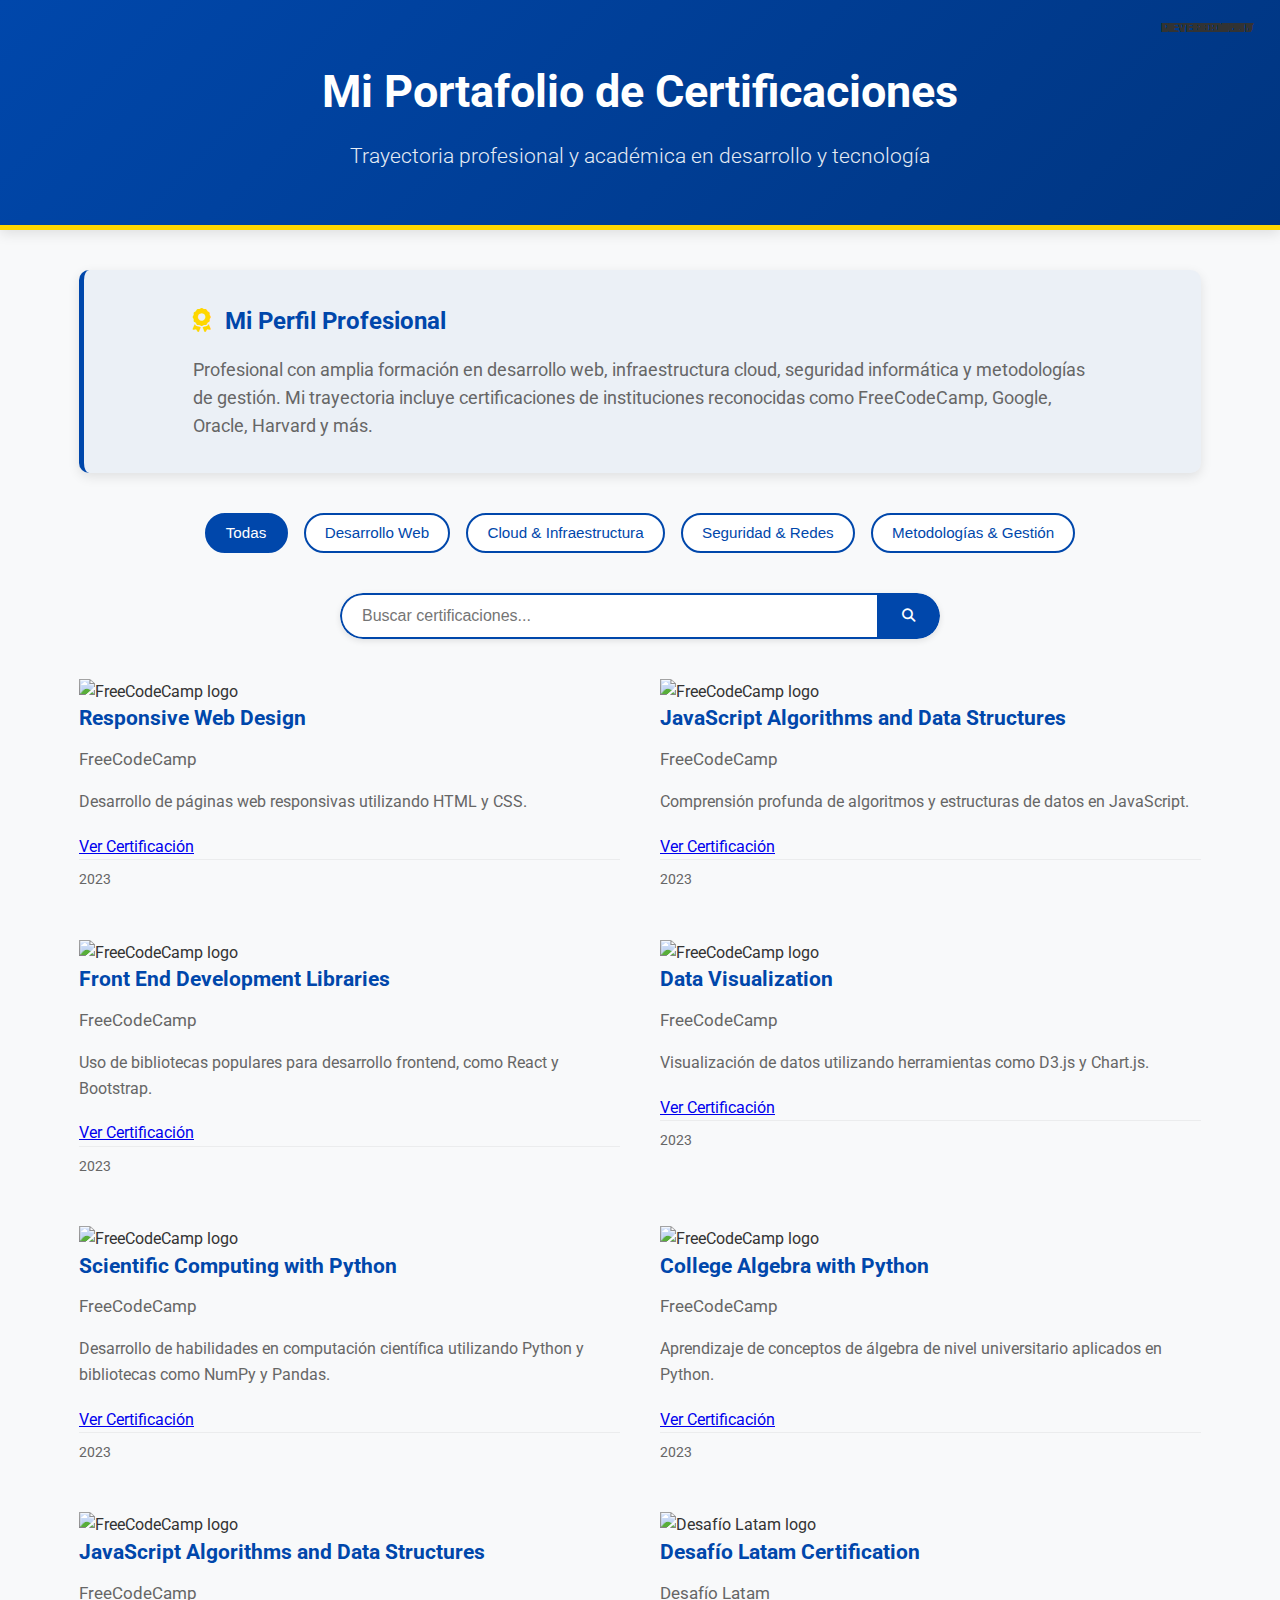
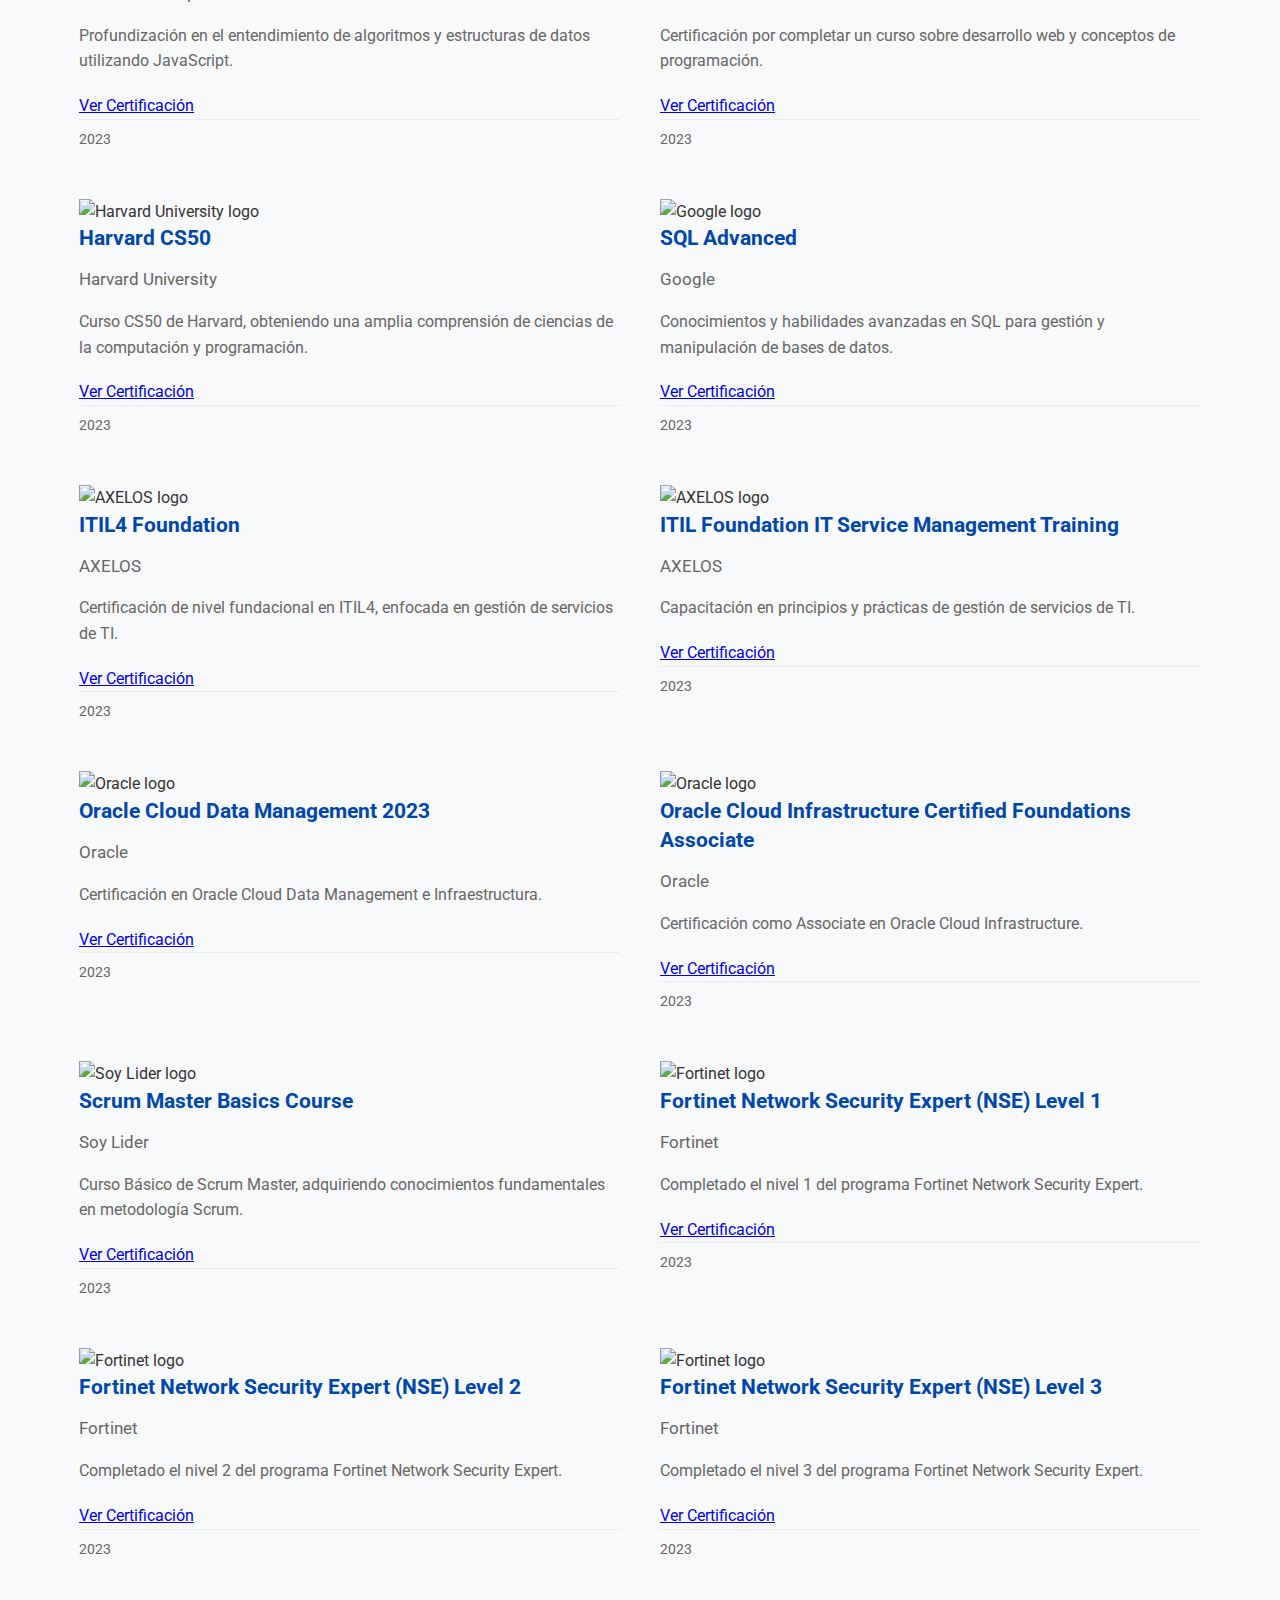
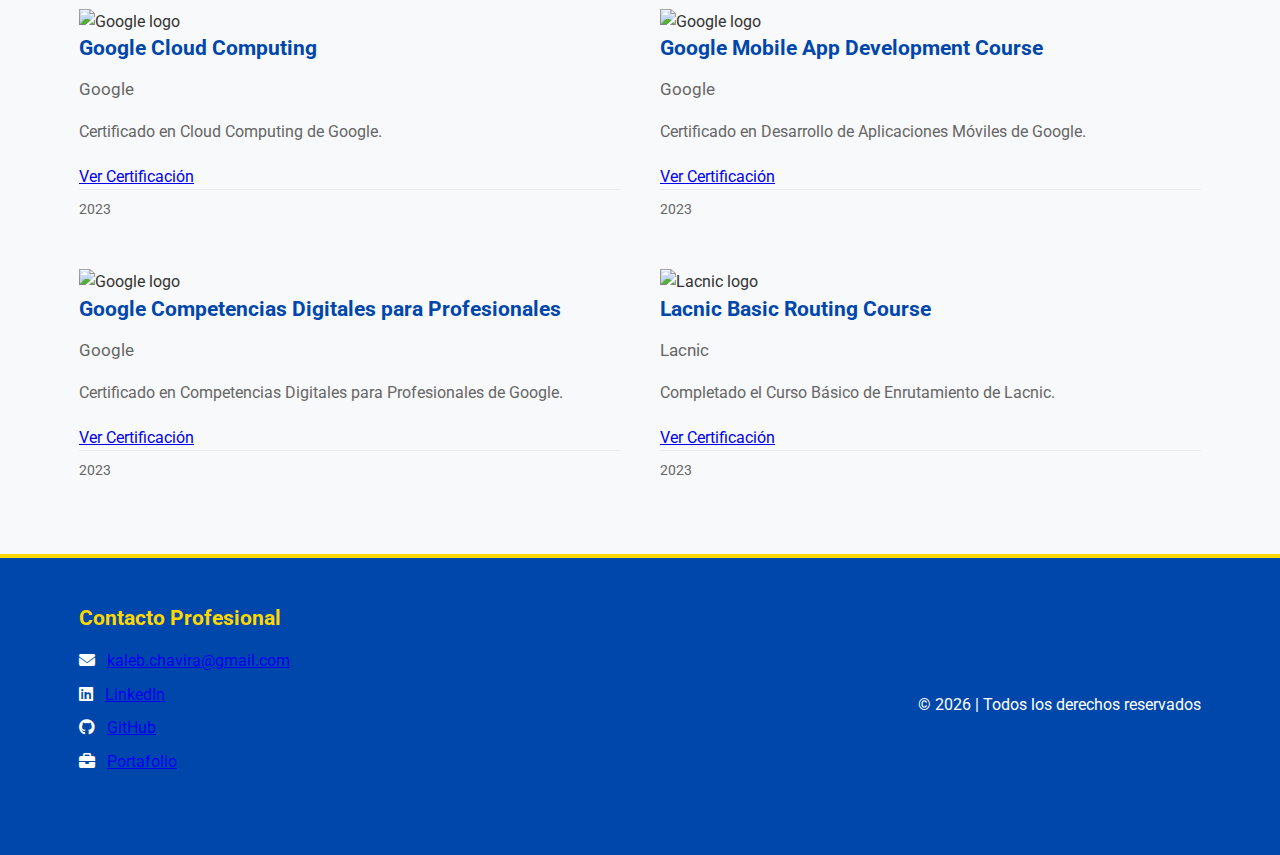
==== commit e41cdf50: "update" ====
--- a/index.html
+++ b/index.html
@@ -1,845 +1,81 @@
 <!DOCTYPE html>
-<html lang="en">
-
+<html lang="es">
 <head>
-    <link rel="stylesheet" href="https://stackpath.bootstrapcdn.com/bootstrap/4.5.2/css/bootstrap.min.css">
     <meta charset="UTF-8">
     <meta name="viewport" content="width=device-width, initial-scale=1.0">
-    <meta name="description" content="Portfolio of Kaleb Chavira, a full-stack developer and IT/OT expert.">
-    <meta name="keywords" content="Kaleb Chavira, full-stack developer, IT, OT, software engineering, portfolio, web development, Java, React, Node.js, HTML, CSS, JavaScript">
-    <meta name="author" content="Kaleb Chavira">
-    <meta property="og:title" content="Kaleb Chavira Portfolio">
-    <meta property="og:description" content="Explore the portfolio of Kaleb Chavira, a skilled full-stack developer and IT/OT expert.">
-    <meta property="og:image" content="https://github.com/kaleb75/Portafolio-KLC/blob/main/Images/unnamed.jpg?raw=true">
-    <meta property="og:url" content="https://kaleb75.github.io/Portafolio-KLC/">
-    <meta name="twitter:card" content="summary_large_image">
-    <title>Kaleb Chavira Portfolio</title>
-    <link rel="stylesheet" href="styles.css">
-    <meta name="viewport" content="width=device-width, initial-scale=1.0">
-    <link rel="stylesheet" href="https://cdnjs.cloudflare.com/ajax/libs/font-awesome/6.0.0-beta3/css/all.min.css">
+    <title>Mi Portafolio de Certificaciones</title>
+    <link rel="stylesheet" href="styles/main.css">
+    <link rel="stylesheet" href="styles/responsive.css">
+    <!-- Font Awesome para iconos -->
+    <link rel="stylesheet" href="https://cdnjs.cloudflare.com/ajax/libs/font-awesome/6.4.0/css/all.min.css">
+    <!-- Google Fonts -->
+    <link href="https://fonts.googleapis.com/css2?family=Roboto:wght@300;400;500;700&display=swap" rel="stylesheet">
 </head>
 <body>
-<header>
-    <nav aria-label="Main Navigation" class="navbar navbar-expand-lg">
+    <!-- Encabezado principal -->
+    <header>
         <div class="container">
-            <!-- Logo o Nombre -->
-            <a href="#home" class="navbar-brand">KLC</a>
-            <!-- Botón hamburguesa para móviles -->
-            <button class="navbar-toggler" type="button" data-toggle="collapse" data-target="#navbarNav" aria-controls="navbarNav" aria-expanded="false" aria-label="Toggle navigation">
-                <i class="fas fa-bars"></i>
-            </button>
+            <h1>Mi Portafolio de Certificaciones</h1>
+            <p class="subtitle">Trayectoria profesional y académica en desarrollo y tecnología</p>
+        </div>
+    </header>
 
-            <!-- Menú de navegación -->
-            <div class="collapse navbar-collapse" id="navbarNav">
-                <ul class="navbar-nav ml-auto">
-                    <li class="nav-item">
-                        <a class="nav-link" href="#home">Home</a>
-                    </li>
-                    <li class="nav-item">
-                        <a class="nav-link" href="#about">About Me</a>
-                    </li>
-                    <li class="nav-item">
-                        <a class="nav-link" href="#projects">Projects</a>
-                    </li>
-                    <li class="nav-item">
-                        <a class="nav-link" href="#certifications">Certifications</a>
-                    </li>
-                    <li class="nav-item">
-                        <a class="nav-link" href="#skills">Skills</a>
-                    </li>
-                    <li class="nav-item">
-                        <a class="nav-link" href="#testimonials">Testimonials</a>
-                    </li>
-                    <li class="nav-item">
-                        <a class="nav-link" href="#tech-stack">Tech Stack</a>
-                    </li>
-                    <li class="nav-item">
-                        <a class="nav-link" href="#contact">Contact</a>
-                    </li>
-                    <li class="nav-item">
-                        <a class="nav-link cv-button" href="Resumen/Kaleb_Chavira_Resume.pdf" download>
-                            <i class="fas fa-download"></i> Download CV
-                        </a>
-                    </li>
-                    <li class="nav-item social-icons">
-                        <a href="https://www.linkedin.com/in/joaquin-kaleb-chavira-gonzalez-a167a0219/" 
-                           class="nav-link social-icon" 
-                           target="_blank" 
-                           rel="noopener">
-                            <img src="https://cdn-icons-png.flaticon.com/512/174/174857.png" 
-                                 alt="LinkedIn"
-                                 style="height: 24px; width: auto;">
-                        </a>
-                    </li>
-                    <li class="nav-item social-icons">
-                        <a href="https://wa.me/526567059662" 
-                           class="nav-link social-icon" 
-                           target="_blank" 
-                           rel="noopener">
-                            <img src="https://upload.wikimedia.org/wikipedia/commons/thumb/6/6b/WhatsApp.svg/2044px-WhatsApp.svg.png" 
-                                 alt="WhatsApp"
-                                 style="height: 24px; width: auto;">
-                        </a>
-                    </li>
-                </ul>
+    <main class="container">
+        <!-- Sección de resumen -->
+        <section class="summary">
+            <div class="summary-content">
+                <h2><i class="fas fa-award"></i> Mi Perfil Profesional</h2>
+                <p>Profesional con amplia formación en desarrollo web, infraestructura cloud, seguridad informática y metodologías de gestión. Mi trayectoria incluye certificaciones de instituciones reconocidas como FreeCodeCamp, Google, Oracle, Harvard y más.</p>
             </div>
-        </div>
-    </nav>
-</header>
-    <button id="scrollToTopBtn" title="Go to top">&#8679;</button>
+        </section>
 
-    <section id="home">
+        <!-- Sección de filtros para categorizar certificaciones -->
+        <section class="filters">
+            <div class="filter-options">
+                <button class="filter-btn active" data-filter="all">Todas</button>
+                <button class="filter-btn" data-filter="development">Desarrollo Web</button>
+                <button class="filter-btn" data-filter="cloud">Cloud & Infraestructura</button>
+                <button class="filter-btn" data-filter="security">Seguridad & Redes</button>
+                <button class="filter-btn" data-filter="methodology">Metodologías & Gestión</button>
+            </div>
+        </section>
+
+        <!-- Buscador de certificaciones -->
+        <section class="search-container">
+            <div class="search-box">
+                <input type="text" id="searchInput" placeholder="Buscar certificaciones..." aria-label="Buscar certificaciones">
+                <button id="searchButton" aria-label="Buscar"><i class="fas fa-search"></i></button>
+            </div>
+        </section>
+
+        <!-- Contenedor para las tarjetas de certificación -->
+        <section class="certifications" id="certifications-container">
+            <!-- Las tarjetas se generarán dinámicamente con JavaScript -->
+        </section>
+    </main>
+
+    <!-- Pie de página -->
+    <footer>
         <div class="container">
-            <h1 class="fade-in">🚀 Hi, I'm <u><span class="highlight">Kaleb Chavira</span></u></h1>
-            <h2 class="fade-in delay">Senior Software Engineer | Full-Stack Developer | IT/OT Expert</h2>
-            <p class="fade-in delay-2">I specialize in multi-platform development, creating scalable and high-performance solutions using <strong>Java, Python, and Node.js</strong> for backend, and advanced front-end frameworks for modern web applications.</p>
-            <a href="#projects" class="cta-button fade-in delay-3">View My Work</a>
-        </div>
-    </section>
-
-    <section id="about">
-        
-        <div class="container">
-            <h2>About Me</h2>
-            <div class="about-content">
-                <p style="text-align: justify;"><strong>Senior Software Engineer at Invisible Systems (Trackonomy Corporate):</strong> I have extensive experience in full-stack development, specializing in Java SE for backend solutions, and utilizing React and Node.js for building dynamic web applications. My front-end expertise includes HTML, CSS, and JavaScript, with a strong proficiency in frameworks like Bootstrap and React for responsive design.</p>
-                <p style="text-align: justify;"><strong>Current Role:</strong> Senior Engineer in Multi-Platform Development at Invisible Systems (Trackonomy Corporate), focusing on optimizing systems and developing critical applications across various platforms. Experienced in front-end development using advanced frameworks and technologies, and proficient in backend development with Node.js, Java, and Python to enhance performance and scalability.</p>
-                <img src="https://github.com/kaleb75/Portafolio-KLC/blob/main/Images/unnamed.jpg?raw=true" alt="Kaleb Chavira" class="profile-pic">
-                
-                <div class="about-text">
-                    
-                    <ul>
-                        <h3><u>Lenguajes, frameworks y tools</u></h3>
-                        <li><strong>Programming Langunajes:</strong>
-                        <ul>
-                            <li>Python, Java, JavaScript, C++, C#</li>
-                            <li><strong>DSL: </strong> HTML, CSS, Swing, AWT, SQL and Non-SQL</li>
-                        </ul>
-
-                        <li><strong>Backend Frameworks:</strong>
-                        <ul>
-                            <li>Node.js, SpringBoot and .NetCore</li>
-                        </ul>
-
-                        <li><strong>Frontend Frameworks:</strong>
-                        <ul>
-                            <li>React, Vue.js Angular, JQuery</li>
-                        </ul>
-
-                        <li><strong>Development and Version Control Tools:</strong>
-                        <ul>
-                            <li>Git, Github, Webpack, Babel</li>
-                        </ul>
-
-                        <li><strong>Data Base:</strong>
-                        <ul>
-                            <li><Strong>SQL: </Strong>MySQL, SSMS</li>
-                            <li><Strong>Non-SQL: </Strong>MongoDB</li>
-                        </ul>
-
-                        <li><strong>Cloud and Devops:</strong>
-                        <ul>
-                            <li>AWS, Google Cloud</li>
-                            <li><strong>CI/CD: </strong>GitLab CI/CD, Github Actios</li>
-                        </ul>
-                        
-                        <li><strong>Testing:</strong>
-                        <ul>
-                            <li>JUnit, Jest, Mocha/Chai, Selenium, SonarQube</li>
-                        </ul>
-
-                        <li><strong>Desing:</strong>
-                        <ul>
-                            <li>Bootstrap/Tailwind CSS, Figma/Adobe XD</li>
-                        </ul>
-                        
-                        <li><strong>Architecture and Design Patterns</strong>
-                        <ul>
-                            <li>Microservices, Event Sourcing, UML</li>
-                        </ul>
-
-                        <li><strong>More:</strong>
-                        <ul>
-                            <li>ElasticSearch, Serverless, GraphQL, WebSockets, StackOverflow, ChatGPT, CodeGPT, Github Compiler</li>
-                        </ul>
-                    </ul>
-                    
-                    <p><strong>Leadership:</strong> Proven track record in leading teams, managing technical solutions, and delivering results in diverse technological environments.</p>
+            <div class="footer-content">
+                <div class="footer-info">
+                    <h3>Contacto Profesional</h3>
+                    <p><i class="fas fa-envelope"></i> <a href="mailto:kaleb.chavira@gmail.com">kaleb.chavira@gmail.com</a></p>
+                    <p><i class="fab fa-linkedin"></i> <a href="https://www.linkedin.com/in/joaquin-kaleb-chavira-gonzalez-a167a0219/" target="_blank">LinkedIn</a></p>
+                    <p><i class="fab fa-github"></i> <a href="https://github.com/kaleb75" target="_blank">GitHub</a></p>
+                    <p><i class="fa-solid fa-briefcase"></i> <a href="https://kaleb75.github.io/Portafolio-KLC/" target="_blank">Portafolio</a></p>
+                </div>
+                <div class="footer-copyright">
+                    <p>&copy; <span id="current-year"></span> | Todos los derechos reservados</p>
                 </div>
             </div>
         </div>
-    </section>
+    </footer>
 
-    <section id="projects">
-        <div class="container">
-          <h2>Projects & Experience</h2>
-          
-          <!-- Inventec -->
-          <div class="project">
-            <center>
-                <img src="https://www.cdnlogo.com/logos/i/63/inventec.svg" alt="Inventec Logo" style="width:150px; height:auto;">
-                <img src="https://eziil.com/wp-content/uploads/2024/02/MES-meaning.jpeg" alt="AOI Diagnostics Logo" style="width:150px; height:auto;">
-            </center>
-            <h3>Inventec - MES System</h3>
-            <p>
-              Led a web-based MES project to optimize PCBA processes, integrating QA, AOI, PE, and ICT for real-time tracking.
-            </p>
-            <p><strong>Tech:</strong> JS, Bootstrap, Node, React, MSSQL, REST APIs, WebSockets, GitHub, Scrum.</p>
-          </div>
-          
-          <!-- OT Tasks -->
-          <div class="project">
-            <center>
-                <img src="https://www.cdnlogo.com/logos/i/63/inventec.svg" alt="Inventec Logo" style="width:150px; height:auto;">
-                <img src="https://www.cisco.com/c/dam/en/us/solutions/collateral/industries/manufacturing/itot-convergence-wp.docx/_jcr_content/renditions/itot-convergence-wp_0.png" alt="AOI Diagnostics Logo" style="width:150px; height:auto;">
-            </center>
-            <h3>OT Tasks</h3>
-            <p>
-              Developed a task management app for real-time assignment and tracking in OT operations.
-            </p>
-            <p><strong>Tech:</strong> React Native/React, Node.js, REST APIs, MongoDB, Git, Agile.</p>
-          </div>
-          
-          <!-- IE Tasks -->
-          <div class="project">
-            <center>
-                <img src="https://www.cdnlogo.com/logos/i/63/inventec.svg" alt="Inventec Logo" style="width:150px; height:auto;">
-                <img src="https://cdn-icons-png.flaticon.com/512/9346/9346242.png" alt="AOI Diagnostics Logo" style="width:150px; height:auto;">
-            </center>
-            <h3>IE Tasks</h3>
-            <p>
-              Created an app to streamline project management for industrial engineers.
-            </p>
-            <p><strong>Tech:</strong> Angular/React, Node.js, Express, MySQL, Git, Agile.</p>
-          </div>
-          
-          <!-- Muestreo OQC -->
-          <div class="project">
-            <center>
-                <img src="https://www.cdnlogo.com/logos/i/63/inventec.svg" alt="Inventec Logo" style="width:150px; height:auto;">
-                <img src="https://imagedelivery.net/WWB_1xpr0hQZ8HyAj4j9Mg/9582f704-1254-4313-4624-a9c9942eb400/thumb" alt="AOI Diagnostics Logo" style="width:150px; height:auto;">
-            </center>
-            <h3>Muestreo OQC</h3>
-            <p>
-              Implemented a quality sampling system for real-time inspection data analysis.
-            </p>
-            <p><strong>Tech:</strong> Vue.js/React, Node.js, REST APIs, PostgreSQL, Git, CI/CD.</p>
-          </div>
-          
-          <!-- Traceability System -->
-          <div class="project">
-            <center>
-                <img src="https://www.cdnlogo.com/logos/i/63/inventec.svg" alt="Inventec Logo" style="width:150px; height:auto;">
-              <img src="https://cdn.freelogovectors.net/wp-content/uploads/2018/07/grafana-logo.png" alt="AOI Diagnostics Logo" style="width:150px; height:auto;">
-            </center>
-            <h3>Traceability System</h3>
-            <p>
-              Built a system to track serial numbers and display detailed PCBA status.
-            </p>
-            <p><strong>Tech:</strong> React, Node.js, MSSQL, REST APIs, Git, Agile.</p>
-          </div>
-          
-          <!-- AOI Diagnostics -->
-          <div class="project">
-            <center>
-                <img src="https://www.cdnlogo.com/logos/i/63/inventec.svg" alt="Inventec Logo" style="width:150px; height:auto;">
-              <img src="https://www.shutterstock.com/image-vector/aoi-creative-logo-icon-design-600nw-2420625095.jpg" alt="AOI Diagnostics Logo" style="width:150px; height:auto;">
-            </center>
-            <h3>AOI Diagnostics</h3>
-            <p>
-              Developed a tool to analyze AOI process times and identify delays.
-            </p>
-            <p><strong>Tech:</strong> Python, Flask/Node.js, Data Viz, REST APIs, Git, Agile.</p>
-          </div>
-          
-          <!-- Zabbix Implementation -->
-          <div class="project">
-            <center>
-                <img src="https://www.cdnlogo.com/logos/i/63/inventec.svg" alt="Inventec Logo" style="width:150px; height:auto;">
-              <img src="https://upload.wikimedia.org/wikipedia/commons/6/6f/Zabbix_logo.svg" alt="Zabbix Implementation Logo" style="width:150px; height:auto;">
-            </center>
-            <h3>Zabbix Implementation</h3>
-            <p>
-              Implemented Zabbix for network monitoring with real-time alerts and automated ticketing.
-            </p>
-            <p><strong>Tech:</strong> Zabbix, Linux, SNMP, Bash/Python, Git, ITIL.</p>
-          </div>
-          
-          <!-- Flo Networks -->
-          <div class="project">
-            <center>
-              <img src="https://flo.net/wp-content/uploads/2022/02/flo-networks.webp" alt="Flo Networks Logo" style="width:150px; height:auto;">
-            </center>
-            <h3>Flo Networks Projects</h3>
-            <p>
-              Developed the company website, a ticketing system, and network monitoring enhancements to boost efficiency and online presence.
-            </p>
-          </div>
-          
-          <!-- W. Silver Products -->
-          <div class="project">
-            <center>
-              <img src="https://wsilverproducts.com/cdn/shop/files/WSP_Logos_2022-16_v2.png?v=1712694363&width=3200" alt="W. Silver Logo" style="width:150px; height:auto;">
-            </center>
-            <h3>W. Silver Products</h3>
-            <p>
-              Managed IT operations and built an e-commerce platform with an integrated MES ERP.
-            </p>
-          </div>
-          
-          <!-- UACJ Projects -->
-          <div class="project">
-            <center>
-              <img src="https://www.uacj.mx/acerca_de/Imagen-Institucional-UACJ_files/firma%20institucional%20uacj-horizontal-%202015-color-sin%20fondo.png" alt="UACJ Logo" style="width:150px; height:auto;">
-            </center>
-            <h3>UACJ Projects</h3>
-            <p>
-              Led development of systems for payments, inventory, and scheduling to enhance university operations.
-            </p>
-          </div>
-          
-          <!-- Fibra Óptica -->
-          <div class="project">
-            <center>
-              <img src="https://img.lovepik.com/free-png/20220127/lovepik-3d-fiber-png-image_401893483_wh1200.png" alt="Fibra Óptica Logo" style="width:150px; height:auto;">
-            </center>
-            <h3>Fibra Óptica Mediciones y Conexiones</h3>
-            <p>
-              Designed a responsive WordPress site with SEO best practices to showcase company services.
-            </p>
-          </div>
-          
-        </div>
-      </section>
-      
-    <section id="certifications" class="container mt-5">
-        <h2 class="text-center mb-4">Web Certifications</h2>
-        <div class="row">
-            <div class="col-md-4">
-                <div class="certification mb-4">
-                    <img src="https://upload.wikimedia.org/wikipedia/commons/f/fa/FreeCodeCamp_logo.svg" alt="FreeCodeCamp Logo" class="cert-logo">
-                    <h3>
-                        <a href="https://www.freecodecamp.org/certification/fcc7dffa92c-473d-4d34-93a2-1419b1333fca/responsive-web-design" target="_blank">
-                            Responsive Web Design
-                        </a>
-                    </h3>
-                    <p>I learned to build responsive web pages using HTML and CSS.</p>
-                    <span>Obtained: Month/Year</span>
-                </div>
-            </div>
-            <div class="col-md-4">
-                <div class="certification mb-4">
-                    <img src="https://upload.wikimedia.org/wikipedia/commons/f/fa/FreeCodeCamp_logo.svg" alt="FreeCodeCamp Logo" class="cert-logo">
-                    <h3>
-                        <a href="https://www.freecodecamp.org/certification/fcc7dffa92c-473d-4d34-93a2-1419b1333fca/javascript-algorithms-and-data-structures-v8" target="_blank">
-                            JavaScript Algorithms and Data Structures
-                        </a>
-                    </h3>
-                    <p>I developed a deep understanding of algorithms and data structures in JavaScript.</p>
-                    <span>Obtained: Month/Year</span>
-                </div>
-            </div>
-            <div class="col-md-4">
-                <div class="certification mb-4">
-                    <img src="https://upload.wikimedia.org/wikipedia/commons/f/fa/FreeCodeCamp_logo.svg" alt="FreeCodeCamp Logo" class="cert-logo">
-                    <h3>
-                        <a href="https://www.freecodecamp.org/certification/fcc7dffa92c-473d-4d34-93a2-1419b1333fca/front-end-development-libraries" target="_blank">
-                            Front End Development Libraries
-                        </a>
-                    </h3>
-                    <p>I learned to use popular libraries for front-end development, such as React and Bootstrap.</p>
-                    <span>Obtained: Month/Year</span>
-                </div>
-            </div>
-            <div class="col-md-4">
-                <div class="certification mb-4">
-                    <img src="https://upload.wikimedia.org/wikipedia/commons/f/fa/FreeCodeCamp_logo.svg" alt="FreeCodeCamp Logo" class="cert-logo">
-                    <h3>
-                        <a href="https://www.freecodecamp.org/certification/fcc7dffa92c-473d-4d34-93a2-1419b1333fca/data-visualization" target="_blank">
-                            Data Visualization
-                        </a>
-                    </h3>
-                    <p>I learned to visualize data using tools like D3.js and Chart.js.</p>
-                    <span>Obtained: Month/Year</span>
-                </div>
-            </div>
-            <div class="col-md-4">
-                <div class="certification mb-4">
-                    <img src="https://upload.wikimedia.org/wikipedia/commons/f/fa/FreeCodeCamp_logo.svg" alt="FreeCodeCamp Logo" class="cert-logo">
-                    <h3>
-                        <a href="https://www.freecodecamp.org/certification/fcc7dffa92c-473d-4d34-93a2-1419b1333fca/scientific-computing-with-python-v7" target="_blank">
-                            Scientific Computing with Python
-                        </a>
-                    </h3>
-                    <p>I developed skills in scientific computing using Python and libraries like NumPy and Pandas.</p>
-                    <span>Obtained: Month/Year</span>
-                </div>
-            </div>
-            <div class="col-md-4">
-                <div class="certification mb-4">
-                    <img src="https://upload.wikimedia.org/wikipedia/commons/f/fa/FreeCodeCamp_logo.svg" alt="FreeCodeCamp Logo" class="cert-logo">
-                    <h3>
-                        <a href="https://www.freecodecamp.org/certification/fcc7dffa92c-473d-4d34-93a2-1419b1333fca/college-algebra-with-python-v8" target="_blank">
-                            College Algebra with Python
-                        </a>
-                    </h3>
-                    <p>I learned college-level algebra concepts applied in Python.</p>
-                    <span>Obtained: Month/Year</span>
-                </div>
-            </div>
-            <div class="col-md-4">
-                <div class="certification mb-4">
-                    <img src="https://upload.wikimedia.org/wikipedia/commons/f/fa/FreeCodeCamp_logo.svg" alt="FreeCodeCamp Logo" class="cert-logo">
-                    <h3>
-                        <a href="https://www.freecodecamp.org/certification/fcc7dffa92c-473d-4d34-93a2-1419b1333fca/javascript-algorithms-and-data-structures" target="_blank">
-                            JavaScript Algorithms and Data Structures
-                        </a>
-                    </h3>
-                    <p>I deepened my understanding of algorithms and data structures using JavaScript.</p>
-                    <span>Obtained: Month/Year</span>
-                </div>
-            </div>
-            <div class="col-md-4">
-                <div class="certification mb-4">
-                    <img src="https://desafiolatam.com/assets/images/hireline/hireline_logo_adl.png" alt="Desafío Latam Logo" class="cert-logo">
-                    <h3>
-                        <a href="https://cursos.desafiolatam.com/certificates/12surlny83" target="_blank">
-                            Desafío Latam Certification
-                        </a>
-                    </h3>
-                    <p>Certification for completing a course on web development and programming concepts.</p>
-                    <span>Obtained: Month/Year</span>
-                </div>
-            </div>
-            <!-- New Certifications -->
-            <div class="col-md-4">
-                <div class="certification mb-4">
-                    <img src="https://upload.wikimedia.org/wikipedia/commons/2/25/Harvard_University_shield.png" alt="Harvard Logo" class="cert-logo">
-                    <h3>Harvard CS50</h3>
-                    <p>Completed the Harvard CS50 course, gaining a broad understanding of computer science and programming.</p>
-                    <span>Obtained: Month/Year</span>
-                </div>
-            </div>
-            <div class="col-md-4">
-                <div class="certification mb-4">
-                    <img src="https://upload.wikimedia.org/wikipedia/commons/thumb/2/2f/Google_2015_logo.svg/2560px-Google_2015_logo.svg.png" alt="Google Logo" class="cert-logo">
-                    <h3>SQL Advanced</h3>
-                    <p>Advanced knowledge and skills in SQL for database management and manipulation.</p>
-                    <span>Obtained: Month/Year</span>
-                </div>
-            </div>
-            <div class="col-md-4">
-                <div class="certification mb-4">
-                    <img src="https://valueinsights.ch/wp-content/uploads/2019/06/ITIL%C2%AE-4-Foundation-CPD-200x200.png" alt="ITIL Logo" class="cert-logo">
-                    <h3>ITIL4 Foundation</h3>
-                    <p>Foundation level certification in ITIL4, focusing on IT service management.</p>
-                    <span>Obtained: Month/Year</span>
-                </div>
-            </div>
-            <div class="col-md-4">
-                <div class="certification mb-4">
-                    <img src="https://valueinsights.ch/wp-content/uploads/2019/06/ITIL%C2%AE-4-Foundation-CPD-200x200.png" alt="ITIL Logo" class="cert-logo">
-                    <h3>ITIL Foundation IT Service Management Training</h3>
-                    <p>Training in IT service management principles and practices.</p>
-                    <span>Obtained: Month/Year</span>
-                </div>
-            </div>
-            <div class="col-md-4">
-                <div class="certification mb-4">
-                    <img src="https://logos-world.net/wp-content/uploads/2020/09/Oracle-Logo.png" alt="Oracle Logo" class="cert-logo">
-                    <h3>Oracle Cloud Data Management 2023 and Oracle Cloud Infrastructure Certified Foundations Associate</h3>
-                    <p>Certification in Oracle Cloud Data Management and Infrastructure.</p>
-                    <span>Obtained: Month/Year</span>
-                </div>
-            </div>
-            <div class="col-md-4">
-                <div class="certification mb-4">
-                    <img src="https://lithespeed.com/wp-content/uploads/2021/05/CSM_Logo_626_561_Clear.png" alt="Scrum Master Logo" class="cert-logo">
-                    <h3>Scrum Master Basics Course (Soy Lider)</h3>
-                    <p>Completed the Scrum Master Basics Course, gaining foundational knowledge in Scrum methodology.</p>
-                    <span>Obtained: Month/Year</span>
-                </div>
-            </div>
-            <div class="col-md-4">
-                <div class="certification mb-4">
-                    <img src="https://w7.pngwing.com/pngs/732/418/png-transparent-fortinet-fortigate-100d-fortinet-fg-30d-bdl-950-12-h-w-plus-24x7-fc-and-fg-utm-bdl-1-year-firewall-firewall-icon-computer-network-text-logo.png" alt="Fortinet Logo" class="cert-logo">
-                    <h3>Fortinet Network Security Expert (NSE) Level 1, 2 and 3</h3>
-                    <p>Completed levels 1, 2, and 3 of the Fortinet Network Security Expert program.</p>
-                    <span>Obtained: Month/Year</span>
-                </div>
-            </div>
-            <div class="col-md-4">
-                <div class="certification mb-4">
-                    <img src="https://upload.wikimedia.org/wikipedia/commons/thumb/2/2f/Google_2015_logo.svg/2560px-Google_2015_logo.svg.png" alt="Google Logo" class="cert-logo">
-                    <h3>Google Cloud Computing</h3>
-                    <p>Certificate in Cloud Computing from Google.</p>
-                    <span>Obtained: Month/Year</span>
-                </div>
-            </div>
-            <div class="col-md-4">
-                <div class="certification mb-4">
-                    <img src="https://upload.wikimedia.org/wikipedia/commons/thumb/2/2f/Google_2015_logo.svg/2560px-Google_2015_logo.svg.png" alt="Google Logo" class="cert-logo">
-                    <h3>Google Mobile App Development Course</h3>
-                    <p>Certificate in Mobile App Development from Google.</p>
-                    <span>Obtained: Month/Year</span>
-                </div>
-            </div>
-            <div class="col-md-4">
-                <div class="certification mb-4">
-                    <img src="https://upload.wikimedia.org/wikipedia/commons/thumb/2/2f/Google_2015_logo.svg/2560px-Google_2015_logo.svg.png" alt="Google Logo" class="cert-logo">
-                    <h3>Google Competencias Digitales para Profesionales</h3>
-                    <p>Certificate in Digital Competencies for Professionals from Google.</p>
-                    <span>Obtained: Month/Year</span>
-                </div>
-            </div>
-            <div class="col-md-4">
-                <div class="certification mb-4">
-                    <img src="https://upload.wikimedia.org/wikipedia/commons/thumb/c/c3/Logo_-_LACNIC.svg/1200px-Logo_-_LACNIC.svg.png" alt="Lacnic Logo" class="cert-logo">
-                    <h3>Lacnic Basic Routing Course</h3>
-                    <p>Completed the Basic Routing Course from Lacnic.</p>
-                    <span>Obtained: Month/Year</span>
-                </div>
-            </div>
-            <div class="col-md-4">
-                <div class="certification mb-4">
-                    <img src="https://upload.wikimedia.org/wikipedia/commons/thumb/c/c3/Logo_-_LACNIC.svg/1200px-Logo_-_LACNIC.svg.png" alt="Lacnic Logo" class="cert-logo">
-                    <h3>Lacnic Managed Security Course</h3>
-                    <p>Completed the Managed Security Course from Lacnic.</p>
-                    <span>Obtained: Month/Year</span>
-                </div>
-            </div>
-            <div class="col-md-4">
-                <div class="certification mb-4">
-                    <img src="https://upload.wikimedia.org/wikipedia/commons/thumb/c/c3/Logo_-_LACNIC.svg/1200px-Logo_-_LACNIC.svg.png" alt="Lacnic Logo" class="cert-logo">
-                    <h3>MAPS Malware Analysis and Introduction to EDR Tools</h3>
-                    <p>Completed the Malware Analysis and Introduction to EDR Tools course from MAPS.</p>
-                    <span>Obtained: Month/Year</span>
-                </div>
-            </div>
-            <div class="col-md-4">
-                <div class="certification mb-4">
-                    <img src="https://upload.wikimedia.org/wikipedia/commons/thumb/c/c3/Logo_-_LACNIC.svg/1200px-Logo_-_LACNIC.svg.png" alt="Lacnic Logo" class="cert-logo">
-                    <h3>MAPS SD-WAN: Intelligent and Flexible Network Architecture</h3>
-                    <p>Completed the SD-WAN: Intelligent and Flexible Network Architecture course from MAPS.</p>
-                    <span>Obtained: Month/Year</span>
-                </div>
-            </div>
-            <div class="col-md-4">
-                <div class="certification mb-4">
-                    <img src="https://upload.wikimedia.org/wikipedia/commons/thumb/c/c3/Logo_-_LACNIC.svg/1200px-Logo_-_LACNIC.svg.png" alt="Lacnic Logo" class="cert-logo">
-                    <h3>MS Office Basic Package Certification</h3>
-                    <p>Completed the MS Office Basic Package Certification.</p>
-                    <span>Obtained: Month/Year</span>
-                </div>
-            </div>
-        </div>
-    </section>
-
-    <section id="skills">
-        <h2 class="text-center mb-4">Skills Levels</h2>
-        <div class="skill">
-            <i class="fas fa-code"></i>
-            <span>Devops</span>
-            <div class="progress-bar">
-                <div class="progress-fill" style="width: 90%;"></div>
-            </div>
-            <span class="skill-level">90%</span>
-        </div>
-        <div class="skill">
-            <i class="fas fa-code"></i>
-            <span>Front End Devp</span>
-            <div class="progress-bar">
-                <div class="progress-fill" style="width: 90%;"></div>
-            </div>
-            <span class="skill-level">90%</span>
-        </div>
-        <div class="skill">
-            <i class="fas fa-code"></i>
-            <span>Backend Devp</span>
-            <div class="progress-bar">
-                <div class="progress-fill" style="width: 85%;"></div>
-            </div>
-            <span class="skill-level">85</span>
-        </div>
-        <div class="skill">
-            <i class="fas fa-exclamation-circle"></i>
-            <span>IT/OT or Shop Floor Support</span>
-            <div class="progress-bar">
-                <div class="progress-fill" style="width: 95%;"></div>
-            </div>
-            <span class="skill-level">95%</span>
-        </div>
-        <div class="skill">
-            <i class="fas fa-network-wired"></i>
-            <span>Networking</span>
-            <div class="progress-bar">
-                <div class="progress-fill" style="width: 95%;"></div>
-            </div>
-            <span class="skill-level">95%</span>
-        </div>
-        <div class="skill">
-            <i class="fas fa-server"></i>
-            <span>Servers / VmWares</span>
-            <div class="progress-bar">
-                <div class="progress-fill" style="width: 80%;"></div>
-            </div>
-            <span class="skill-level">80%</span>
-        </div>
-        <div class="skill">
-            <i class="fas fa-chart-line"></i>
-            <span>Process Analysis</span>
-            <div class="progress-bar">
-                <div class="progress-fill" style="width: 80%;"></div>
-            </div>
-            <span class="skill-level">80%</span>
-        </div>
-        <div class="skill">
-            <i class="fas fa-users-cog"></i>
-            <span>Team Leading</span>
-            <div class="progress-bar">
-                <div class="progress-fill" style="width: 75%;"></div>
-            </div>
-            <span class="skill-level">75%</span>
-        </div>
-        <div class="skill">
-            <i class="fas fa-exclamation-circle"></i>
-            <span>Sense of urgency</span>
-            <div class="progress-bar">
-                <div class="progress-fill" style="width: 100%;"></div>
-            </div>
-            <span class="skill-level">100%</span>
-        </div>
-        <div class="skill">
-            <i class="fas fa-tasks"></i>
-            <span>Task Management</span>
-            <div class="progress-bar">
-                <div class="progress-fill" style="width: 100%;"></div>
-            </div>
-            <span class="skill-level">100%</span>
-        </div>
-        <div class="skill">
-            <i class="fas fa-language"></i>
-            <span>English</span>
-            <div class="progress-bar">
-                <div class="progress-fill" style="width: 95%;"></div>
-            </div>
-            <span class="skill-level">95%</span>
-        </div>
-        <div class="skill">
-            <i class="fas fa-language"></i>
-            <span>Spanish</span>
-            <div class="progress-bar">
-                <div class="progress-fill" style="width: 100%;"></div>
-            </div>
-            <span class="skill-level">100%</span>
-        </div>
-    </section>
-
-    <section id="testimonials" class="py-5">
-    <div class="container">
-        <h2 class="text-center mb-5">What People Say</h2>
-        <div class="row">
-            <div class="col-md-4 mb-4">
-                <div class="testimonial p-4">
-                    <div class="testimonial-content">
-                        <p class="mb-3">"Kaleb is an exceptional developer who consistently delivers high-quality solutions. His technical expertise and problem-solving abilities are outstanding."</p>
-                        <div class="testimonial-author">
-                            <h5>John Smith</h5>
-                            <p>CTO at Inventec</p>
-                        </div>
-                    </div>
-                </div>
-            </div>
-            <div class="col-md-4 mb-4">
-                <div class="testimonial p-4">
-                    <div class="testimonial-content">
-                        <p class="mb-3">"Working with Kaleb was a game-changer for our project. His attention to detail and commitment to excellence made all the difference."</p>
-                        <div class="testimonial-author">
-                            <h5>Maria Rodriguez</h5>
-                            <p>Project Manager at Flo Networks</p>
-                        </div>
-                    </div>
-                </div>
-            </div>
-            <div class="col-md-4 mb-4">
-                <div class="testimonial p-4">
-                    <div class="testimonial-content">
-                        <p class="mb-3">"Kaleb's technical knowledge combined with his leadership skills make him an invaluable asset to any team. He consistently exceeds expectations."</p>
-                        <div class="testimonial-author">
-                            <h5>David Chen</h5>
-                            <p>Senior Developer at W. Silver Products</p>
-                        </div>
-                    </div>
-                </div>
-            </div>
-        </div>
-    </div>
-</section>
-
-
-<section id="tech-stack" class="py-5">
-    <div class="container">
-        <h2 class="text-center mb-5">My Tech Stack</h2>
-        <div class="row text-center">
-            <div class="col-md-2 col-4 mb-4">
-                <div class="tech-icon">
-                    <i class="fa-solid fa-code fa-3x"></i>
-                    <p>DevOps</p>
-                </div>
-            </div>
-            <div class="col-md-2 col-4 mb-4">
-                <div class="tech-icon">
-                    <i class="fab fa-java fa-3x"></i>
-                    <p>Java</p>
-                </div>
-            </div>
-            <div class="col-md-2 col-4 mb-4">
-                <div class="tech-icon">
-                    <i class="fab fa-python fa-3x"></i>
-                    <p>Python</p>
-                </div>
-            </div>
-            <div class="col-md-2 col-4 mb-4">
-                <div class="tech-icon">
-                    <i class="fab fa-js fa-3x"></i>
-                    <p>JavaScript</p>
-                </div>
-            </div>
-            <div class="col-md-2 col-4 mb-4">
-                <div class="tech-icon">
-                    <i class="fab fa-html5 fa-3x"></i>
-                    <p>HTML5</p>
-                </div>
-            </div>
-            <div class="col-md-2 col-4 mb-4">
-                <div class="tech-icon">
-                    <i class="fab fa-css3-alt fa-3x"></i>
-                    <p>CSS3</p>
-                </div>
-            </div>
-            <div class="col-md-2 col-4 mb-4">
-                <div class="tech-icon">
-                    <i class="fab fa-react fa-3x"></i>
-                    <p>React</p>
-                </div>
-            </div>
-            <div class="col-md-2 col-4 mb-4">
-                <div class="tech-icon">
-                    <i class="fab fa-node-js fa-3x"></i>
-                    <p>Node.js</p>
-                </div>
-            </div>
-            <div class="col-md-2 col-4 mb-4">
-                <div class="tech-icon">
-                    <i class="fab fa-bootstrap fa-3x"></i>
-                    <p>Bootstrap</p>
-                </div>
-            </div>
-            <div class="col-md-2 col-4 mb-4">
-                <div class="tech-icon">
-                    <i class="fab fa-aws fa-3x"></i>
-                    <p>AWS</p>
-                </div>
-            </div>
-            <div class="col-md-2 col-4 mb-4">
-                <div class="tech-icon">
-                    <i class="fa-brands fa-windows fa-3x"></i>
-                    <p>Azure</p>
-                </div>
-            </div>
-            <div class="col-md-2 col-4 mb-4">
-                <div class="tech-icon">
-                    <i class="fa-brands fa-google fa-3x"></i>
-                    <p>Cloud</p>
-                </div>
-            </div>
-            <div class="col-md-2 col-4 mb-4">
-                <div class="tech-icon">
-                    <i class="fab fa-github fa-3x"></i>
-                    <p>GitHub</p>
-                </div>
-            </div>
-            <div class="col-md-2 col-4 mb-4">
-                <div class="tech-icon">
-                    <i class="fas fa-database fa-3x"></i>
-                    <p>DB</p>
-                </div>
-            </div>
-            <div class="col-md-2 col-4 mb-4">
-                <div class="tech-icon">
-                    <i class="fa-solid fa-brain fa-3x"></i>
-                    <p>AI</p>
-                </div>
-            </div>
-            <div class="col-md-2 col-4 mb-4">
-                <div class="tech-icon">
-                    <i class="fa-solid fa-list-check fa-3x"></i>
-                    <p>Jira</p>
-                </div>
-            </div>
-            <div class="col-md-2 col-4 mb-4">
-                <div class="tech-icon">
-                    <i class="fa-solid fa-globe fa-3x"></i>
-                    <p>Zabbix</p>
-                </div>
-            </div>
-            <div class="col-md-2 col-4 mb-4">
-                <div class="tech-icon">
-                    <i class="fa-solid fa-chart-column fa-3x"></i>
-                    <p>Grafana</p>
-                </div>
-            </div>
-        </div>
-    </div>
-</section>
-
-
-
-
-    <section id="linkedin">
-        <div class="container">
-            <h2>Connect with Me on LinkedIn</h2>
-            <p>Stay updated with my latest projects and professional activities.</p>
-            <a href="https://www.linkedin.com/in/joaquin-kaleb-chavira-gonzalez-a167a0219/" target="_blank" class="linkedin-button">Visit My LinkedIn Profile</a>
-            <div class="linkedin-widget">
-                <script type="text/javascript" src="https://platform.linkedin.com/badges/js/profile.js" async defer></script>
-                <center><div class="LI-profile-badge" data-version="v1" data-size="medium" data-locale="en_US" data-type="vertical" data-theme="light" data-vanity="joaquin-kaleb-chavira-gonzalez-a167a0219"><a class="LI-simple-link" href='https://mx.linkedin.com/in/joaquin-kaleb-chavira-gonzalez-a167a0219?trk=profile-badge'></a></div></center>
-            </div>
-        </div>
-    </section>
-
-    <section id="contact">
-        <div class="container">
-            <h2>Contact</h2>
-            <form aria-label="Contact Form" action="mailto:youremail@example.com" method="post" enctype="text/plain">
-                <label for="name">Name:</label>
-                <input type="text" id="name" name="name" placeholder="Your Name" required minlength="3">
-                <label for="email">Email:</label>
-                <input type="email" id="email" name="email" placeholder="Your Email" required>
-                <label for="message">Message:</label>
-                <textarea id="message" name="message" placeholder="Your Message" required></textarea>
-                <button type="submit">Send</button>
-            </form>
-            <div class="whatsapp-contact">
-                <a href="https://wa.me/526567059662" target="_blank" id="whatsappBtn" aria-label="Contact me on WhatsApp">
-                   <img src="https://upload.wikimedia.org/wikipedia/commons/thumb/6/6b/WhatsApp.svg/2044px-WhatsApp.svg.png" alt="WhatsApp Icon" class="icon-small"  style=" height: 35px;;"/>
-                    Contact me on WhatsApp
-                </a>
-            </div>
-        </div>
-    </section>
-    
-
-    <footer>
-        <button id="scroll-to-top-btn"><i class="fas fa-arrow-up"></i></button>
-        <p>&copy; 2023 Kaleb Chavira. All rights reserved.</p>
-        <a href="https://www.linkedin.com/in/joaquin-kaleb-chavira-gonzalez-a167a0219/" target="_blank" class="linkedin-icon"><img src="https://cdn-icons-png.flaticon.com/512/174/174857.png" alt="LinkedIn"></a>
-    </footer>
-    
-    <script src="https://code.jquery.com/jquery-3.5.1.slim.min.js"></script>
-    <script src="https://cdn.jsdelivr.net/npm/@popperjs/core@2.9.2/dist/umd/popper.min.js"></script>
-    <script src="https://stackpath.bootstrapcdn.com/bootstrap/4.5.2/js/bootstrap.min.js"></script>
-    <script src="scripts.js"></script>
+    <script>
+        // Script para actualizar el año actual en el pie de página
+        document.getElementById('current-year').textContent = new Date().getFullYear();
+    </script>
+    <script src="scripts/main.js"></script>
 </body>
-
-</html>+</html>
--- a/styles/main.css
+++ b/styles/main.css
@@ -0,0 +1,378 @@
+/* 
+* Estilos principales para el portafolio de certificaciones
+* Paleta de colores: Azul (#0047AB), Amarillo dorado (#FFD700), Blanco (#FFFFFF)
+*/
+
+:root {
+    --primary-blue: #0047AB;
+    --primary-gold: #FFD700;
+    --primary-white: #FFFFFF;
+    --text-dark: #333333;
+    --text-light: #666666;
+    --shadow: 0 4px 12px rgba(0, 0, 0, 0.1);
+    --transition: all 0.3s ease;
+    --card-bg: #FFFFFF;
+    --card-border: rgba(0, 0, 0, 0.05);
+    --card-hover: #f9f9f9;
+}
+
+* {
+    margin: 0;
+    padding: 0;
+    box-sizing: border-box;
+}
+
+body {
+    font-family: 'Roboto', sans-serif;
+    line-height: 1.6;
+    color: var(--text-dark);
+    background-color: #f8f9fa;
+}
+
+.container {
+    width: 90%;
+    max-width: 1200px;
+    margin: 0 auto;
+    padding: 0 15px;
+}
+
+/* Estilos del encabezado */
+header {
+    background: linear-gradient(135deg, var(--primary-blue), #003580);
+    color: var(--primary-white);
+    padding: 3.5rem 0;
+    text-align: center;
+    box-shadow: var(--shadow);
+    position: relative;
+}
+
+header::after {
+    content: '';
+    position: absolute;
+    bottom: 0;
+    left: 0;
+    right: 0;
+    height: 5px;
+    background: var(--primary-gold);
+}
+
+header h1 {
+    font-size: 2.8rem;
+    margin-bottom: 0.8rem;
+    font-weight: 700;
+}
+
+header .subtitle {
+    font-size: 1.3rem;
+    opacity: 0.9;
+    font-weight: 300;
+}
+
+/* Sección de resumen */
+.summary {
+    background-color: rgba(0, 71, 171, 0.05);
+    border-radius: 10px;
+    padding: 2rem;
+    margin: 2.5rem 0;
+    box-shadow: var(--shadow);
+    border-left: 5px solid var(--primary-blue);
+}
+
+.summary h2 {
+    color: var(--primary-blue);
+    margin-bottom: 1rem;
+    font-size: 1.5rem;
+}
+
+.summary p {
+    color: var(--text-light);
+    font-size: 1.1rem;
+}
+
+.summary-content {
+    max-width: 900px;
+    margin: 0 auto;
+}
+
+.summary i {
+    margin-right: 8px;
+    color: var(--primary-gold);
+}
+
+/* Estilos de los filtros */
+.filters {
+    margin: 2.5rem 0;
+    text-align: center;
+}
+
+.filter-options {
+    display: inline-flex;
+    flex-wrap: wrap;
+    justify-content: center;
+    gap: 1rem;
+}
+
+.filter-btn {
+    background-color: var(--primary-white);
+    border: 2px solid var(--primary-blue);
+    color: var(--primary-blue);
+    padding: 0.6rem 1.2rem;
+    font-size: 0.95rem;
+    border-radius: 25px;
+    cursor: pointer;
+    transition: var(--transition);
+    font-weight: 500;
+}
+
+.filter-btn:hover {
+    background-color: var(--primary-blue);
+    color: var(--primary-white);
+}
+
+.filter-btn.active {
+    background-color: var(--primary-blue);
+    color: var(--primary-white);
+}
+
+/* Buscador */
+.search-container {
+    margin-bottom: 2.5rem;
+}
+
+.search-box {
+    display: flex;
+    max-width: 600px;
+    margin: 0 auto;
+    box-shadow: 0 2px 6px rgba(0, 0, 0, 0.1);
+    border-radius: 30px;
+    overflow: hidden;
+}
+
+#searchInput {
+    flex: 1;
+    padding: 12px 20px;
+    border: 2px solid var(--primary-blue);
+    border-right: none;
+    border-radius: 30px 0 0 30px;
+    font-size: 16px;
+    outline: none;
+}
+
+#searchButton {
+    background-color: var(--primary-blue);
+    color: white;
+    border: none;
+    padding: 0 25px;
+    cursor: pointer;
+    border-radius: 0 30px 30px 0;
+    transition: background-color 0.3s;
+}
+
+#searchButton:hover {
+    background-color: #003580;
+}
+
+/* Estilos de las tarjetas de certificación */
+.certifications {
+    display: grid;
+    grid-template-columns: repeat(auto-fill, minmax(350px, 1fr));
+    gap: 2.5rem;
+    margin-bottom: 4rem;
+}
+
+.certification-card {
+    background-color: var(--card-bg);
+    border-radius: 12px;
+    overflow: hidden;
+    box-shadow: var(--shadow);
+    transition: var(--transition);
+    position: relative;
+    border: 1px solid var(--card-border);
+    display: flex;
+    flex-direction: column;
+}
+
+.certification-card::before {
+    content: '';
+    position: absolute;
+    top: 0;
+    left: 0;
+    width: 5px;
+    height: 100%;
+    background: var(--primary-blue);
+}
+
+.certification-card:hover {
+    transform: translateY(-8px);
+    box-shadow: 0 12px 24px rgba(0, 0, 0, 0.15);
+    background-color: var(--card-hover);
+}
+
+.card-header {
+    padding: 1.5rem;
+    display: flex;
+    align-items: center;
+    justify-content: center;
+    background-color: rgba(0, 71, 171, 0.03);
+    border-bottom: 1px solid rgba(0, 0, 0, 0.05);
+    height: 150px;
+}
+
+.card-header img {
+    width: 10px;
+    height: 10px;
+}
+
+.card-body {
+    padding: 1.5rem;
+    flex-grow: 1;
+    display: flex;
+    flex-direction: column;
+}
+
+.cert-title {
+    font-size: 1.3rem;
+    color: var(--primary-blue);
+    margin-bottom: 0.8rem;
+    font-weight: 700;
+    line-height: 1.4;
+}
+
+.cert-title a {
+    color: var(--primary-blue);
+    text-decoration: none;
+    transition: color 0.3s;
+}
+
+.cert-title a:hover {
+    color: #003580;
+    text-decoration: underline;
+}
+
+.cert-issuer {
+    font-size: 1.05rem;
+    color: var(--text-light);
+    margin-bottom: 1rem;
+    display: flex;
+    align-items: center;
+    gap: 8px;
+}
+
+.cert-issuer i {
+    color: var(--primary-blue);
+}
+
+.cert-description {
+    color: var(--text-light);
+    margin-bottom: 1.2rem;
+    flex-grow: 1;
+}
+
+.cert-date {
+    font-size: 0.9rem;
+    padding: 0.5rem 0;
+    display: inline-flex;
+    align-items: center;
+    gap: 8px;
+    color: var(--text-light);
+    border-top: 1px solid var(--card-border);
+    width: 100%;
+}
+
+.cert-date i {
+    color: var(--primary-gold);
+}
+
+.cert-category {
+    position: absolute;
+    top: 15px;
+    right: 15px;
+    font-size: 0.75rem;
+    padding: 4px 12px;
+    border-radius: 20px;
+    font-weight: 500;
+    text-transform: uppercase;
+    letter-spacing: 0.5px;
+}
+
+.category-development {
+    background-color: rgba(0, 123, 255, 0.1);
+    color: #007bff;
+}
+
+.category-cloud {
+    background-color: rgba(108, 117, 125, 0.1);
+    color: #6c757d;
+}
+
+.category-security {
+    background-color: rgba(40, 167, 69, 0.1);
+    color: #28a745;
+}
+
+.category-methodology {
+    background-color: rgba(255, 193, 7, 0.1);
+    color: #d39e00;
+}
+
+/* Estilos del pie de página */
+footer {
+    background-color: var(--primary-blue);
+    color: var(--primary-white);
+    padding: 3rem 0;
+    margin-top: 2rem;
+    position: relative;
+}
+
+footer::before {
+    content: '';
+    position: absolute;
+    top: 0;
+    left: 0;
+    right: 0;
+    height: 4px;
+    background: var(--primary-gold);
+}
+
+.footer-content {
+    display: flex;
+    flex-wrap: wrap;
+    justify-content: space-between;
+    align-items: center;
+}
+
+.footer-info {
+    margin-bottom: 1.5rem;
+}
+
+.footer-info h3 {
+    font-size: 1.3rem;
+    margin-bottom: 0.8rem;
+    color: var(--primary-gold);
+}
+
+.footer-info p {
+    margin-bottom: 0.5rem;
+}
+
+.footer-info i {
+    margin-right: 8px;
+}
+
+.footer-copyright {
+    text-align: right;
+}
+
+.no-results {
+    grid-column: 1 / -1;
+    text-align: center;
+    padding: 2rem;
+    color: var(--text-light);
+    font-size: 1.2rem;
+    background-color: rgba(0, 0, 0, 0.02);
+    border-radius: 10px;
+}
+.cert-logo {
+    width: 150px;
+    height: auto
+}
--- a/styles/responsive.css
+++ b/styles/responsive.css
@@ -0,0 +1,132 @@
+/* 
+* Estilos responsivos para el portafolio de certificaciones
+* Asegura una correcta visualización en diferentes dispositivos
+*/
+
+/* Para tablets */
+@media (max-width: 992px) {
+    header h1 {
+        font-size: 2.3rem;
+    }
+    
+    header .subtitle {
+        font-size: 1.2rem;
+    }
+
+    .certifications {
+        grid-template-columns: repeat(auto-fill, minmax(300px, 1fr));
+        gap: 2rem;
+    }
+    
+    .summary h2 {
+        font-size: 1.4rem;
+    }
+    
+    .summary p {
+        font-size: 1rem;
+    }
+    
+    .footer-content {
+        flex-direction: column;
+        text-align: center;
+    }
+    
+    .footer-copyright {
+        text-align: center;
+        margin-top: 1.5rem;
+    }
+}
+
+/* Para tablets pequeñas y móviles grandes */
+@media (max-width: 768px) {
+    header {
+        padding: 2.5rem 0;
+    }
+
+    header h1 {
+        font-size: 2rem;
+    }
+
+    header .subtitle {
+        font-size: 1.1rem;
+    }
+
+    .filter-btn {
+        padding: 0.5rem 1rem;
+        font-size: 0.9rem;
+    }
+
+    .certifications {
+        grid-template-columns: repeat(auto-fill, minmax(100%, 1fr));
+        gap: 1.8rem;
+    }
+
+    .card-header {
+        padding: 1.2rem;
+        height: 120px;
+    }
+    
+    .card-body {
+        padding: 1.2rem;
+    }
+    
+    .cert-title {
+        font-size: 1.2rem;
+    }
+    
+    .summary {
+        padding: 1.5rem;
+    }
+}
+
+/* Para móviles pequeños */
+@media (max-width: 480px) {
+    header h1 {
+        font-size: 1.8rem;
+    }
+
+    header .subtitle {
+        font-size: 1rem;
+    }
+    
+    .filter-options {
+        flex-direction: column;
+        gap: 0.8rem;
+        width: 100%;
+        max-width: 300px;
+        margin: 0 auto;
+    }
+
+    .filter-btn {
+        width: 100%;
+    }
+    
+    .cert-title {
+        font-size: 1.1rem;
+    }
+    
+    .cert-issuer {
+        font-size: 0.95rem;
+    }
+    
+    .cert-date {
+        font-size: 0.85rem;
+    }
+    
+    .search-box {
+        flex-direction: column;
+        border-radius: 15px;
+    }
+    
+    #searchInput {
+        border-radius: 15px;
+        border: 2px solid var(--primary-blue);
+        text-align: center;
+    }
+    
+    #searchButton {
+        border-radius: 0 0 15px 15px;
+        padding: 10px;
+        width: 100%;
+    }
+}
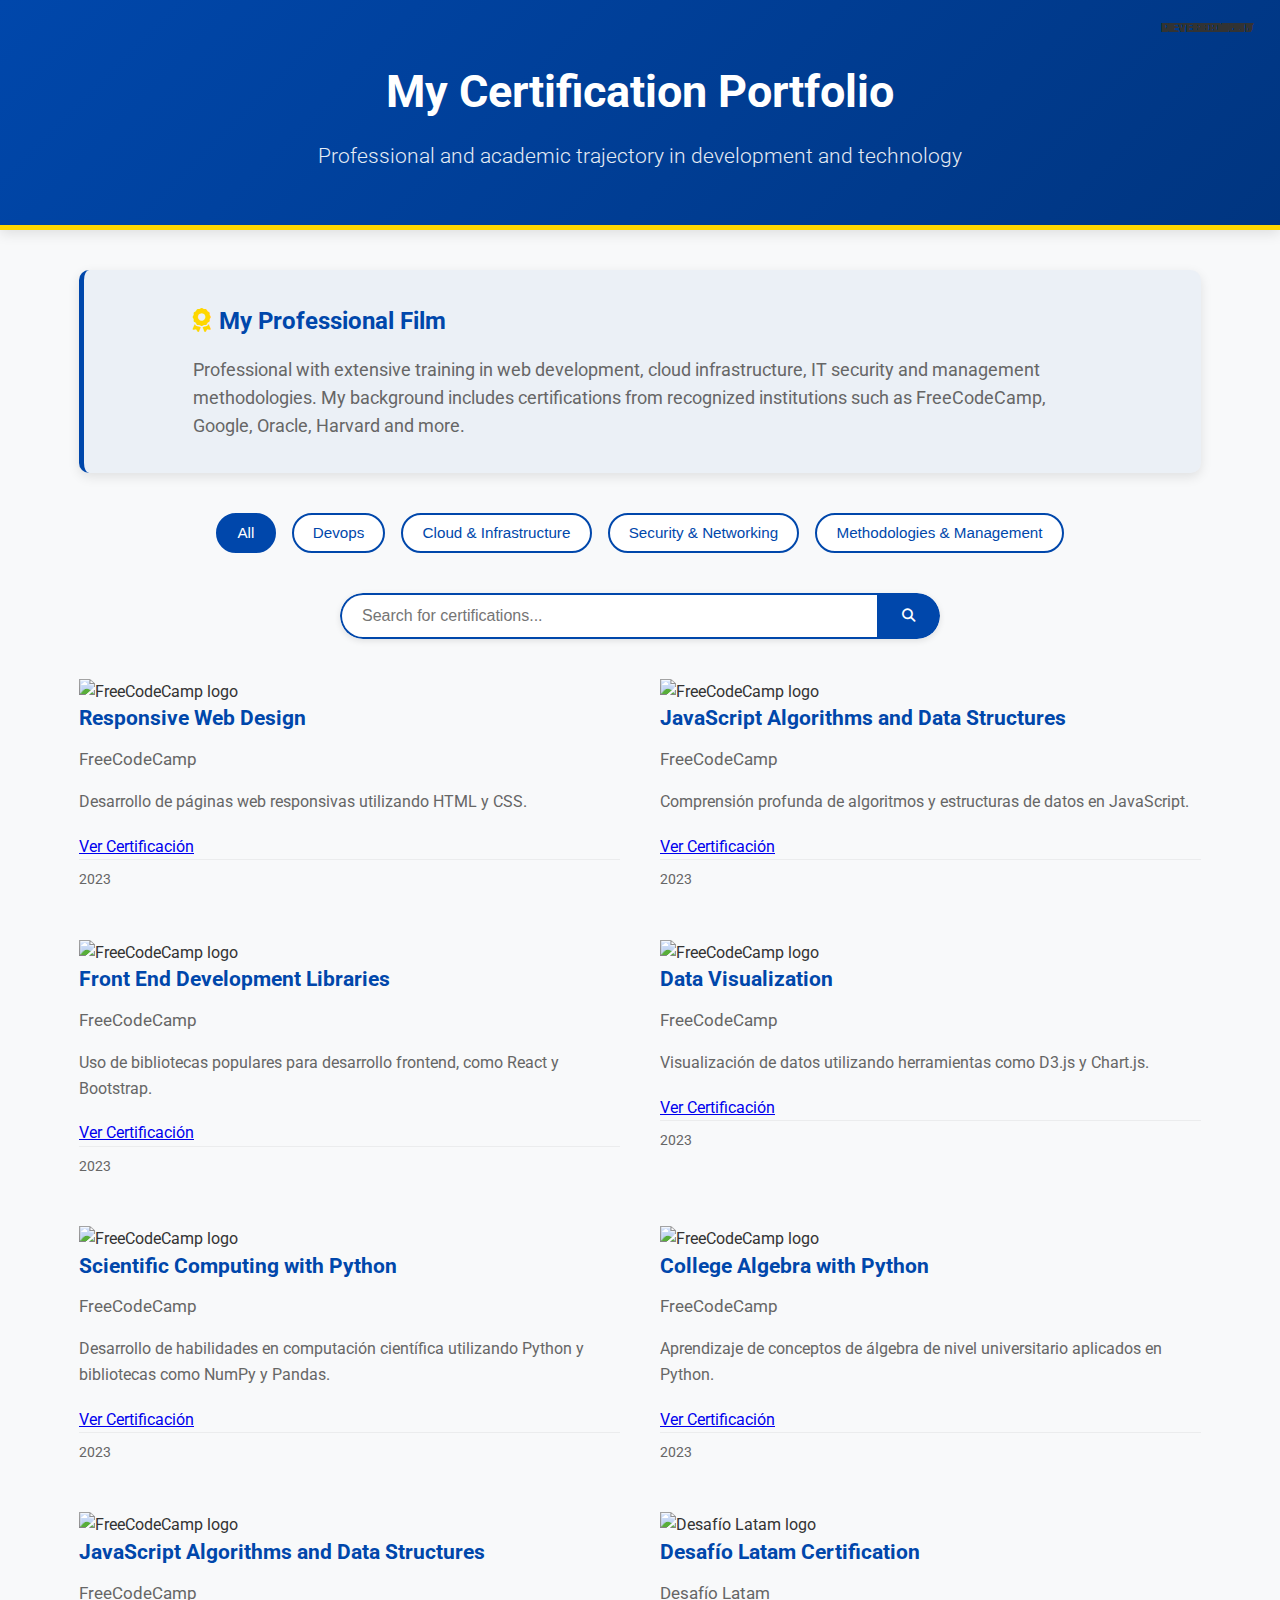
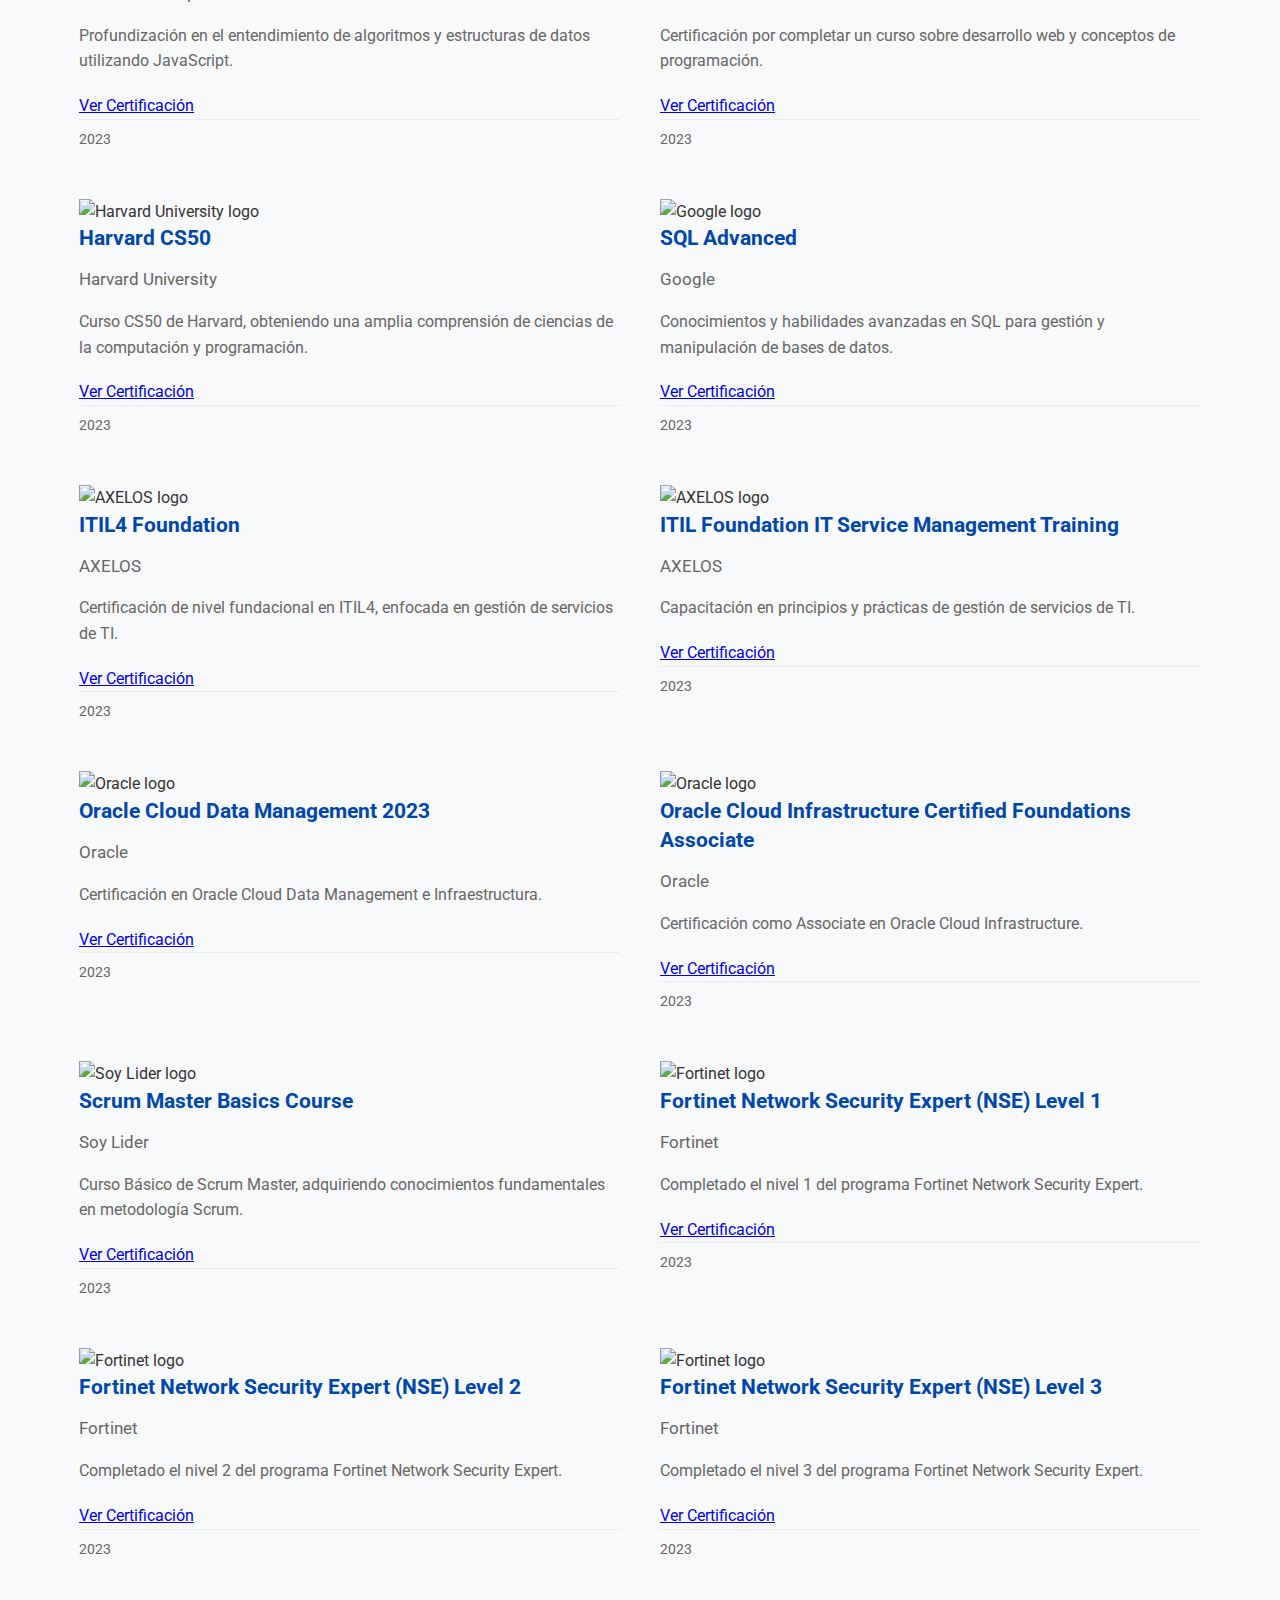
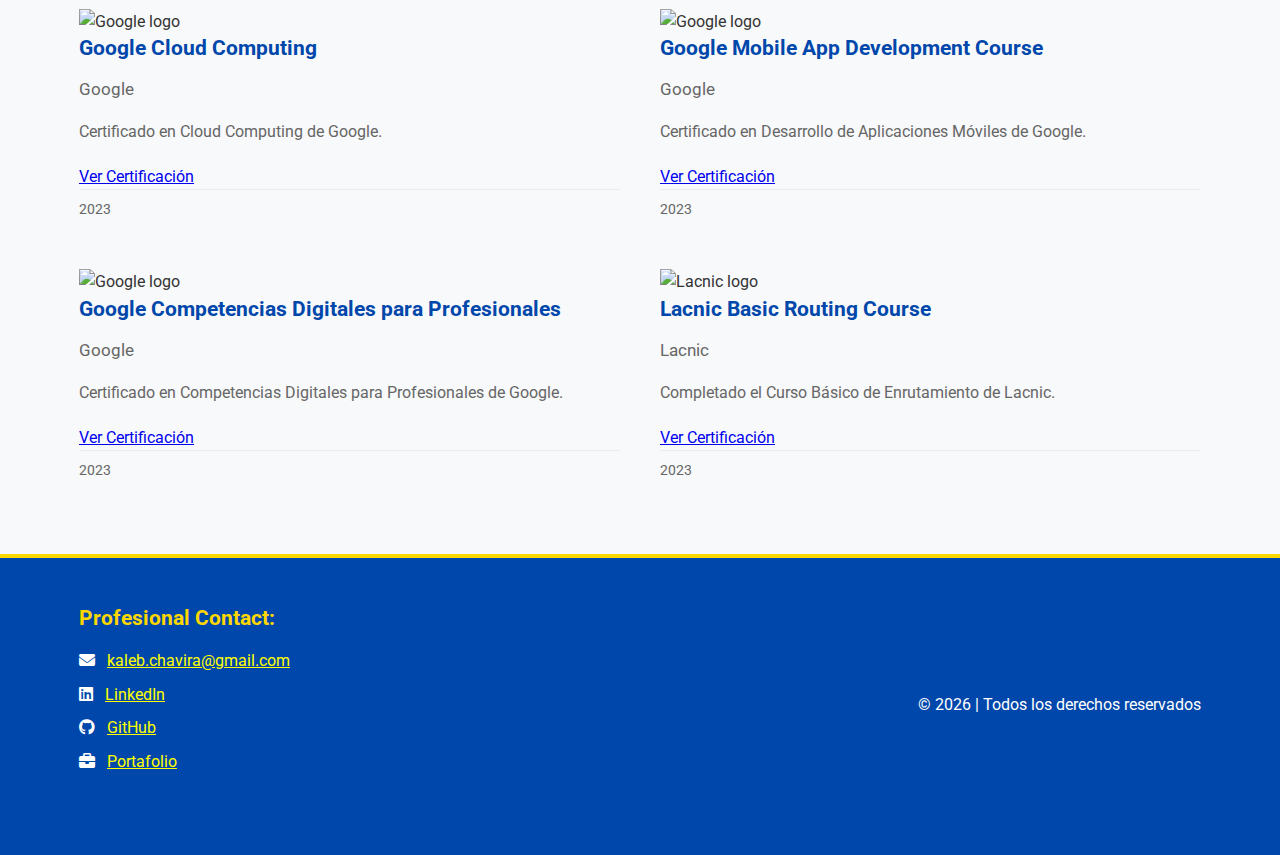
==== commit 2f410e83: "Update index.html" ====
--- a/index.html
+++ b/index.html
@@ -3,7 +3,7 @@
 <head>
     <meta charset="UTF-8">
     <meta name="viewport" content="width=device-width, initial-scale=1.0">
-    <title>Mi Portafolio de Certificaciones</title>
+    <title>My Certification Portfolio</title>
     <link rel="stylesheet" href="styles/main.css">
     <link rel="stylesheet" href="styles/responsive.css">
     <!-- Font Awesome para iconos -->
@@ -15,8 +15,8 @@
     <!-- Encabezado principal -->
     <header>
         <div class="container">
-            <h1>Mi Portafolio de Certificaciones</h1>
-            <p class="subtitle">Trayectoria profesional y académica en desarrollo y tecnología</p>
+            <h1>My Certification Portfolio</h1>
+            <p class="subtitle">Professional and academic trajectory in development and technology</p>
         </div>
     </header>
 
@@ -24,26 +24,26 @@
         <!-- Sección de resumen -->
         <section class="summary">
             <div class="summary-content">
-                <h2><i class="fas fa-award"></i> Mi Perfil Profesional</h2>
-                <p>Profesional con amplia formación en desarrollo web, infraestructura cloud, seguridad informática y metodologías de gestión. Mi trayectoria incluye certificaciones de instituciones reconocidas como FreeCodeCamp, Google, Oracle, Harvard y más.</p>
+                <h2><i class="fas fa-award"></i>My Professional Film</h2>
+                <p>Professional with extensive training in web development, cloud infrastructure, IT security and management methodologies. My background includes certifications from recognized institutions such as FreeCodeCamp, Google, Oracle, Harvard and more.</p>
             </div>
         </section>
 
         <!-- Sección de filtros para categorizar certificaciones -->
         <section class="filters">
             <div class="filter-options">
-                <button class="filter-btn active" data-filter="all">Todas</button>
-                <button class="filter-btn" data-filter="development">Desarrollo Web</button>
-                <button class="filter-btn" data-filter="cloud">Cloud & Infraestructura</button>
-                <button class="filter-btn" data-filter="security">Seguridad & Redes</button>
-                <button class="filter-btn" data-filter="methodology">Metodologías & Gestión</button>
+                <button class="filter-btn active" data-filter="all">All</button>
+                <button class="filter-btn" data-filter="development">Devops</button>
+                <button class="filter-btn" data-filter="cloud">Cloud & Infrastructure</button>
+                <button class="filter-btn" data-filter="security">Security & Networking</button>
+                <button class="filter-btn" data-filter="methodology">Methodologies & Management</button>
             </div>
         </section>
 
         <!-- Buscador de certificaciones -->
         <section class="search-container">
             <div class="search-box">
-                <input type="text" id="searchInput" placeholder="Buscar certificaciones..." aria-label="Buscar certificaciones">
+                <input type="text" id="searchInput" placeholder="Search for certifications..." aria-label="Buscar certificaciones">
                 <button id="searchButton" aria-label="Buscar"><i class="fas fa-search"></i></button>
             </div>
         </section>
@@ -59,11 +59,11 @@
         <div class="container">
             <div class="footer-content">
                 <div class="footer-info">
-                    <h3>Contacto Profesional</h3>
-                    <p><i class="fas fa-envelope"></i> <a href="mailto:kaleb.chavira@gmail.com">kaleb.chavira@gmail.com</a></p>
-                    <p><i class="fab fa-linkedin"></i> <a href="https://www.linkedin.com/in/joaquin-kaleb-chavira-gonzalez-a167a0219/" target="_blank">LinkedIn</a></p>
-                    <p><i class="fab fa-github"></i> <a href="https://github.com/kaleb75" target="_blank">GitHub</a></p>
-                    <p><i class="fa-solid fa-briefcase"></i> <a href="https://kaleb75.github.io/Portafolio-KLC/" target="_blank">Portafolio</a></p>
+                    <h3>Profesional Contact:</h3>
+                    <p><i class="fas fa-envelope"></i> <a style="color: yellow;" href="mailto:kaleb.chavira@gmail.com">kaleb.chavira@gmail.com</a></p>
+                    <p><i class="fab fa-linkedin"></i> <a style="color: yellow;" href="https://www.linkedin.com/in/joaquin-kaleb-chavira-gonzalez-a167a0219/" target="_blank">LinkedIn</a></p>
+                    <p><i class="fab fa-github"></i> <a style="color: yellow;" href="https://github.com/kaleb75" target="_blank">GitHub</a></p>
+                    <p><i class="fa-solid fa-briefcase"></i> <a style="color: yellow;" href="https://kaleb75.github.io/Portafolio-KLC/" target="_blank">Portafolio</a></p>
                 </div>
                 <div class="footer-copyright">
                     <p>&copy; <span id="current-year"></span> | Todos los derechos reservados</p>
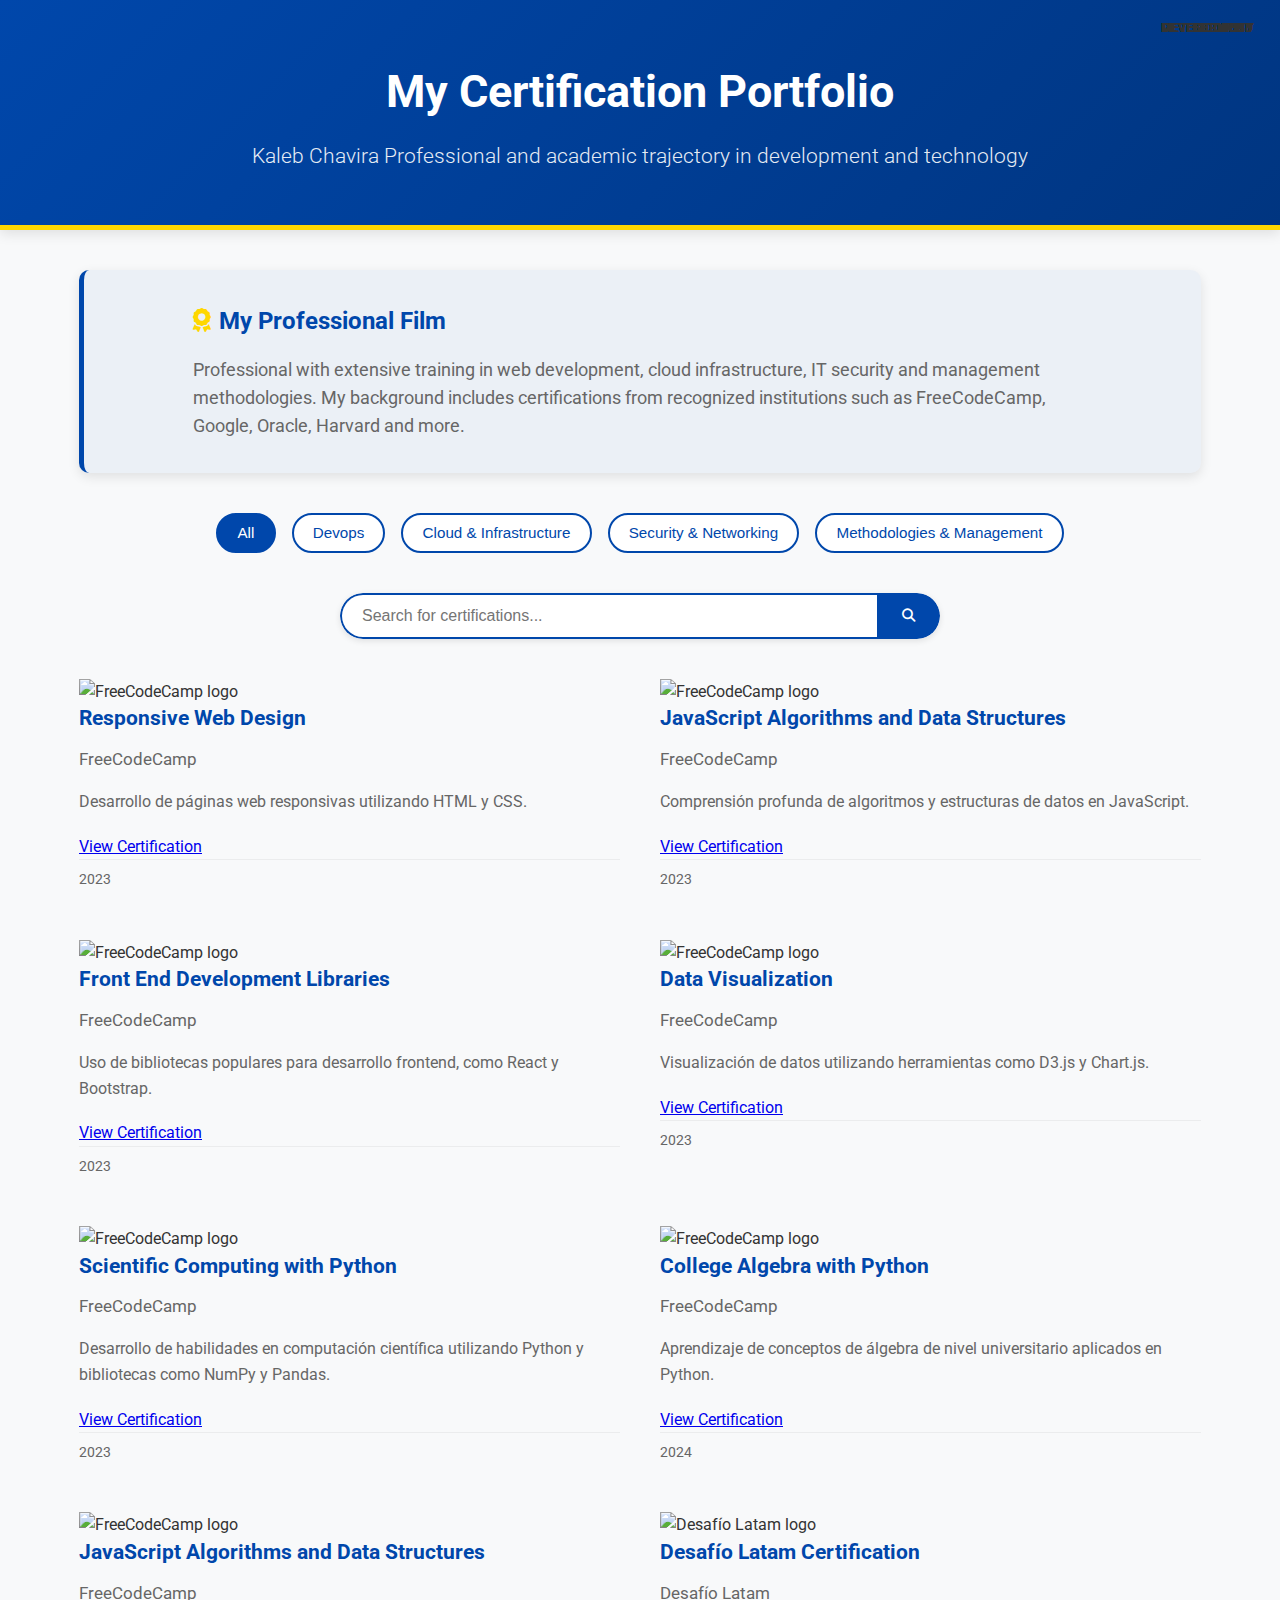
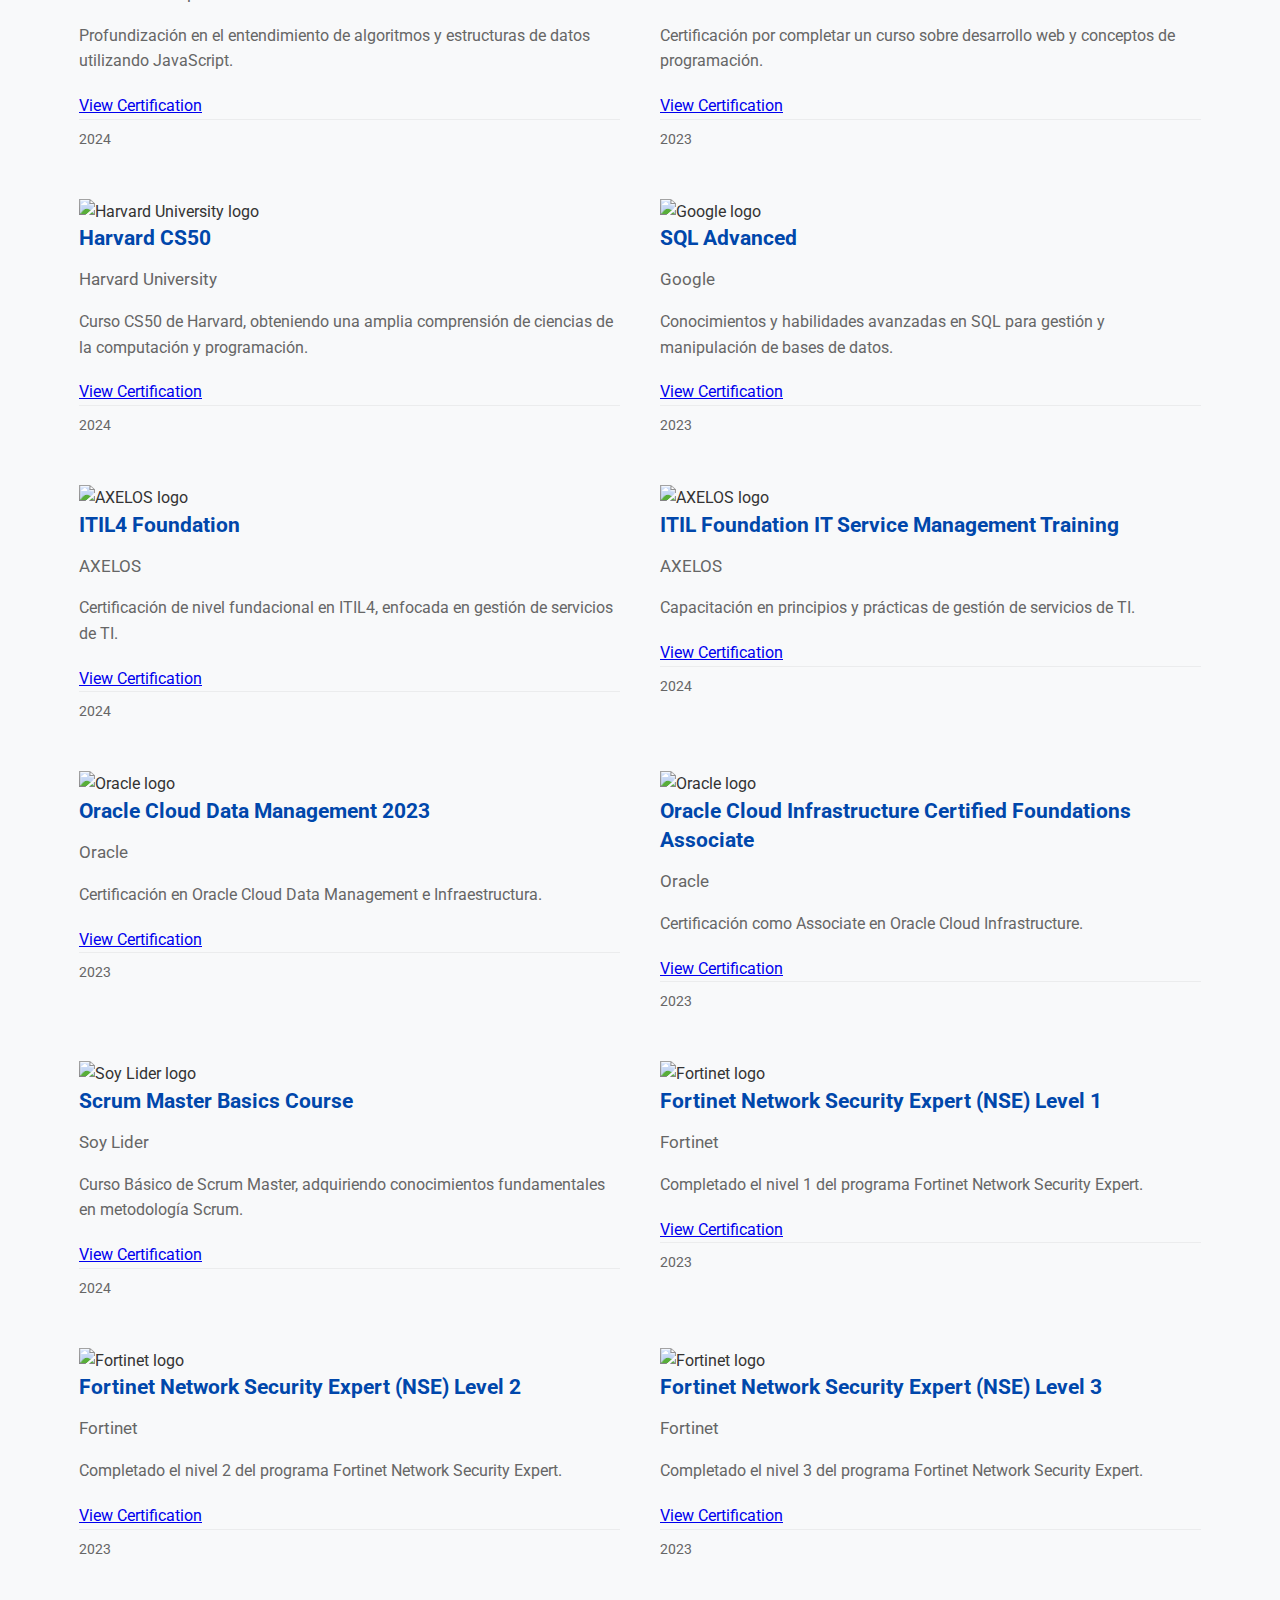
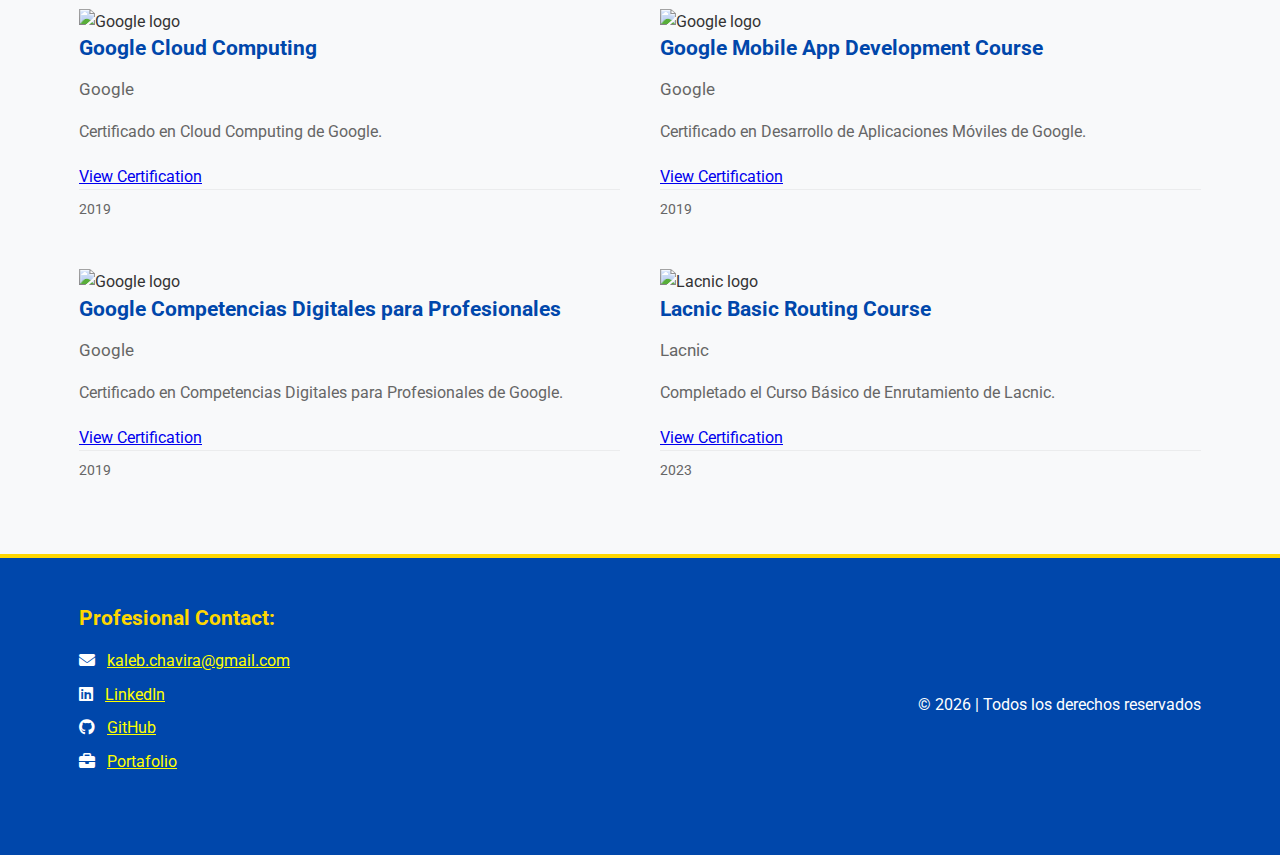
==== commit 75c70e22: "Update index.html" ====
--- a/index.html
+++ b/index.html
@@ -16,7 +16,7 @@
     <header>
         <div class="container">
             <h1>My Certification Portfolio</h1>
-            <p class="subtitle">Professional and academic trajectory in development and technology</p>
+            <p class="subtitle">Kaleb Chavira Professional and academic trajectory in development and technology</p>
         </div>
     </header>
 
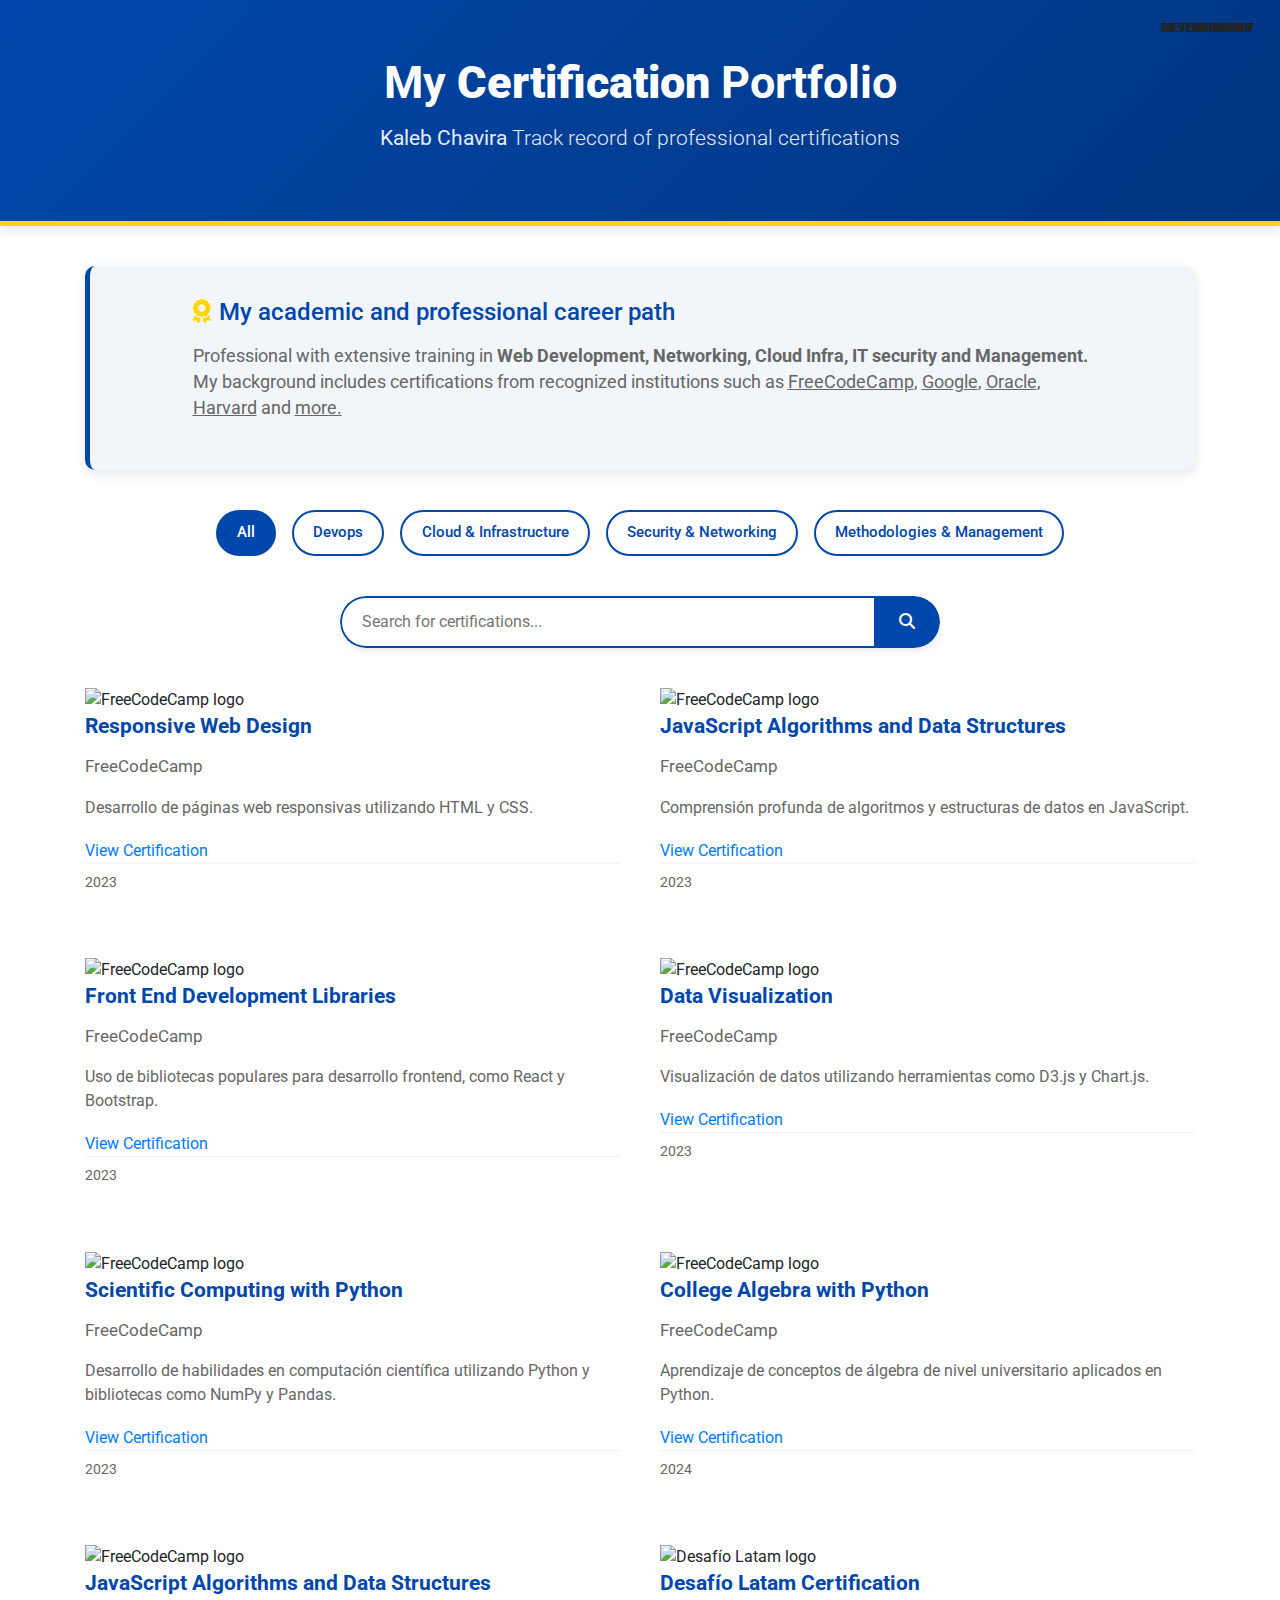
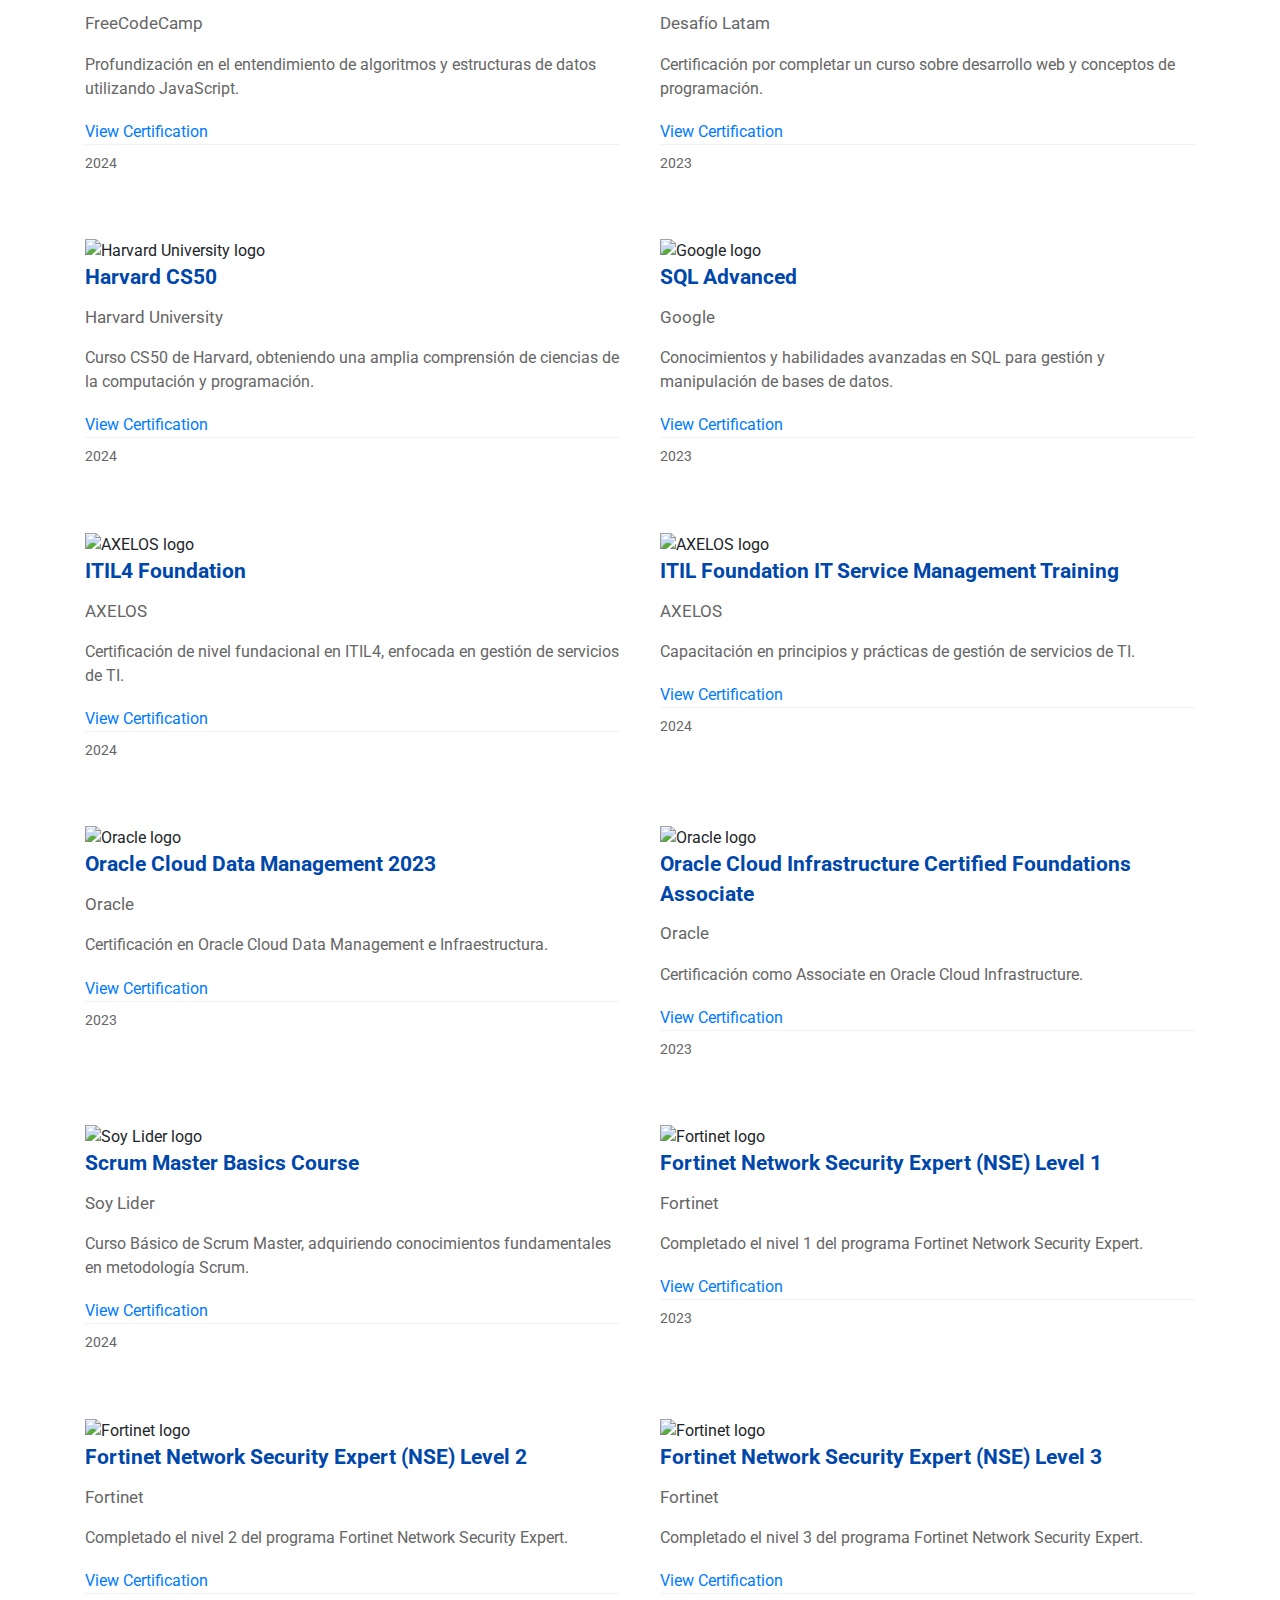
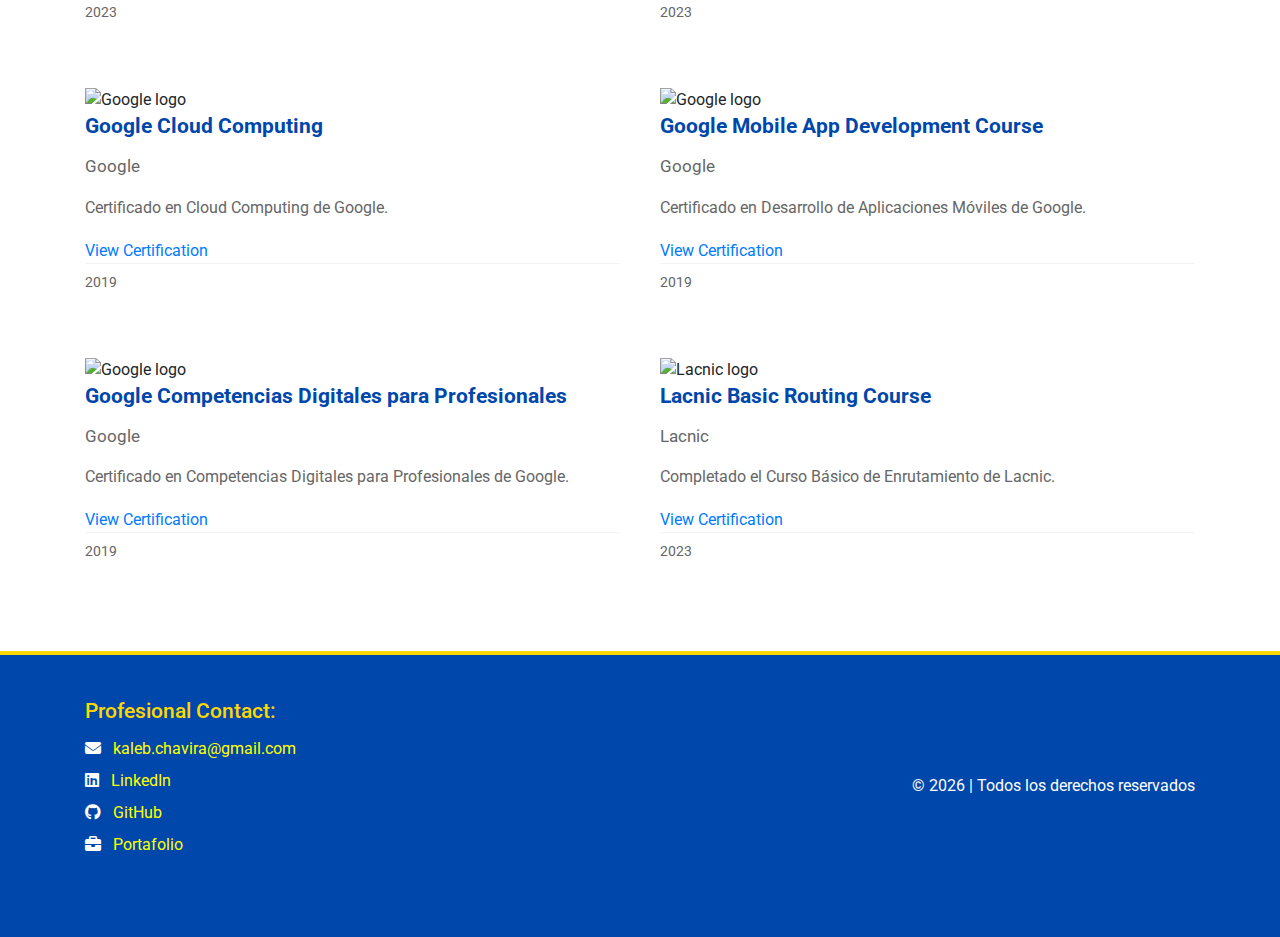
==== commit 3773f365: "Update index.html" ====
--- a/index.html
+++ b/index.html
@@ -11,12 +11,14 @@
     <!-- Google Fonts -->
     <link href="https://fonts.googleapis.com/css2?family=Roboto:wght@300;400;500;700&display=swap" rel="stylesheet">
 </head>
+<link href="https://stackpath.bootstrapcdn.com/bootstrap/4.5.2/css/bootstrap.min.css" rel="stylesheet">
+
 <body>
     <!-- Encabezado principal -->
     <header>
         <div class="container">
-            <h1>My Certification Portfolio</h1>
-            <p class="subtitle">Kaleb Chavira Professional and academic trajectory in development and technology</p>
+            <h1>My <b>Certification</b> Portfolio</h1>
+            <p class="subtitle"><b>Kaleb Chavira</b> Track record of professional certifications</p>
         </div>
     </header>
 
@@ -24,8 +26,8 @@
         <!-- Sección de resumen -->
         <section class="summary">
             <div class="summary-content">
-                <h2><i class="fas fa-award"></i>My Professional Film</h2>
-                <p>Professional with extensive training in web development, cloud infrastructure, IT security and management methodologies. My background includes certifications from recognized institutions such as FreeCodeCamp, Google, Oracle, Harvard and more.</p>
+                <h2><i class="fas fa-award"></i>My academic and professional career path</h2>
+                <p>Professional with extensive training in <b>Web Development, Networking, Cloud Infra, IT security and Management.</b> My background includes certifications from recognized institutions such as <u>FreeCodeCamp</u>, <u>Google</u>, <u>Oracle</u>, <u>Harvard</u> and <u>more.</u></p>
             </div>
         </section>
 
@@ -77,5 +79,9 @@
         document.getElementById('current-year').textContent = new Date().getFullYear();
     </script>
     <script src="scripts/main.js"></script>
+    <script src="https://code.jquery.com/jquery-3.5.1.slim.min.js"></script>
+    <script src="https://cdn.jsdelivr.net/npm/@popperjs/core@2.9.2/dist/umd/popper.min.js"></script>
+    <script src="https://stackpath.bootstrapcdn.com/bootstrap/4.5.2/js/bootstrap.min.js"></script>
+
 </body>
 </html>
